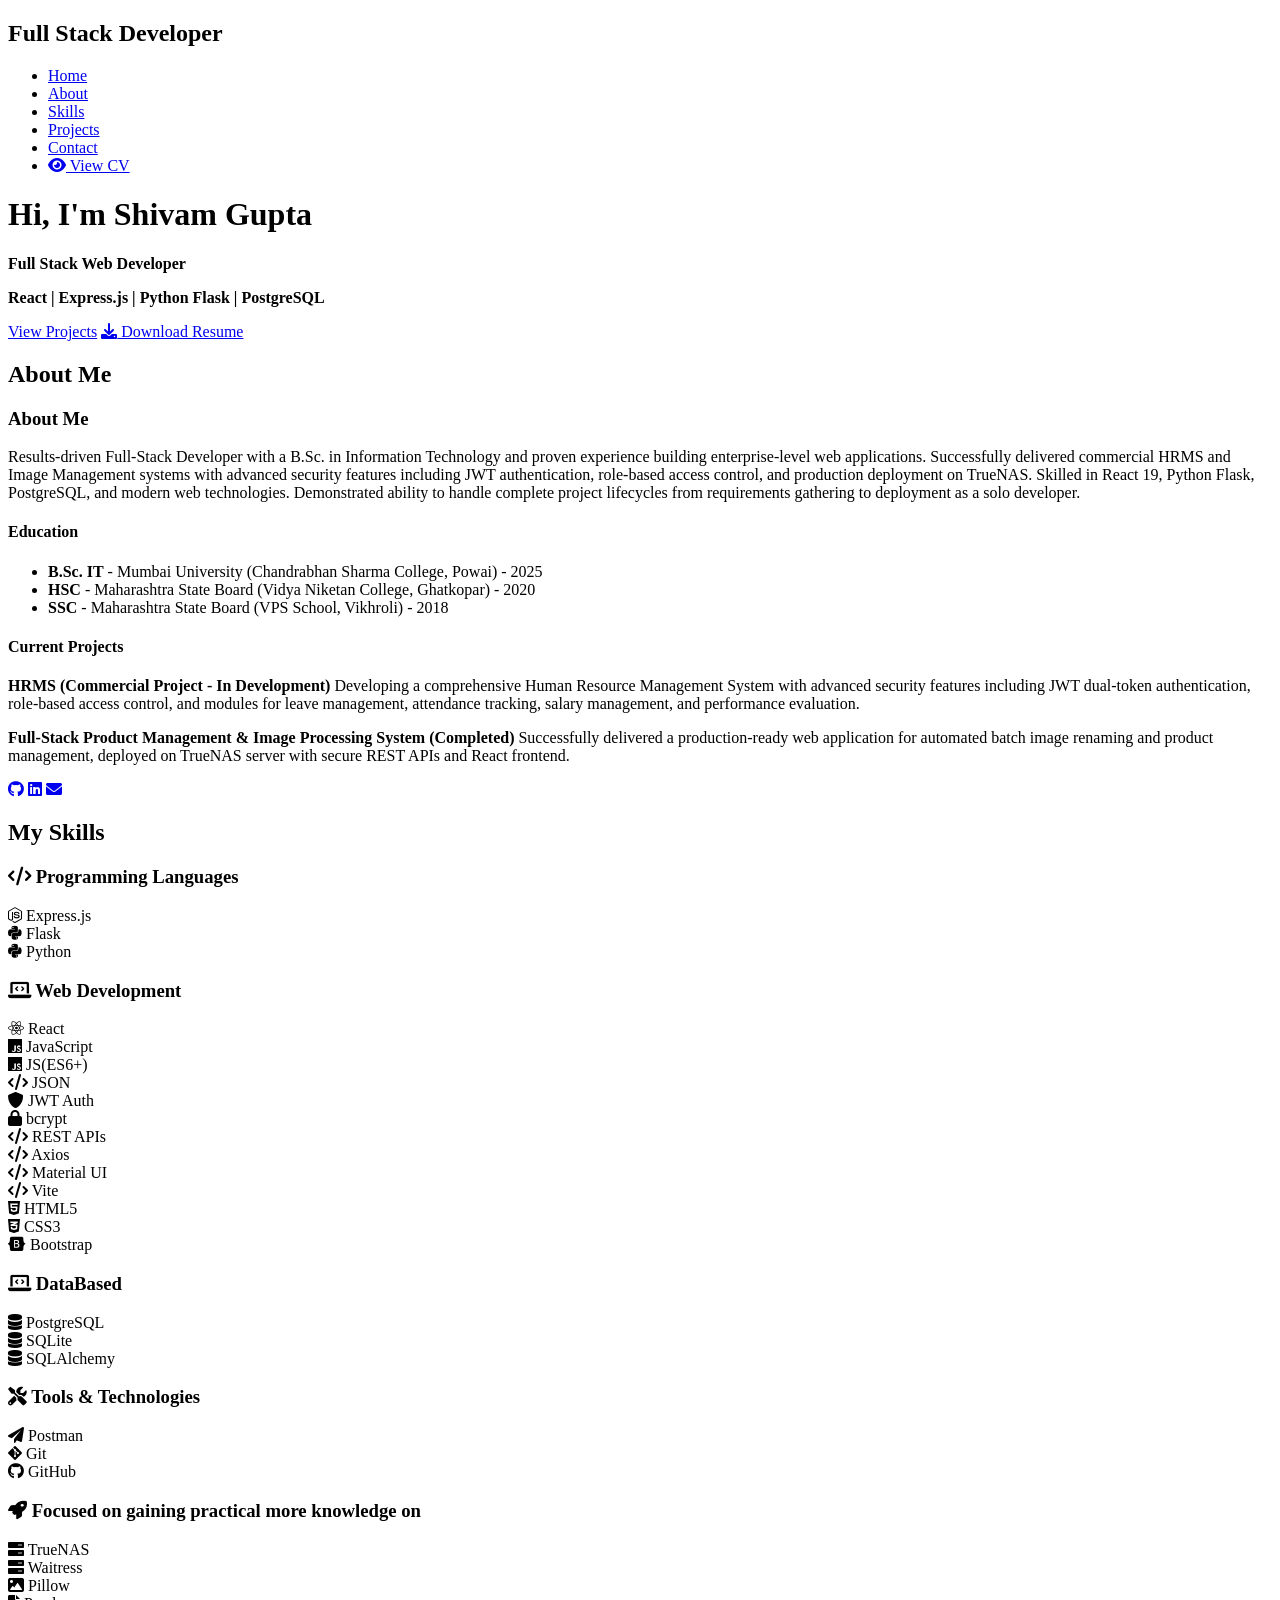
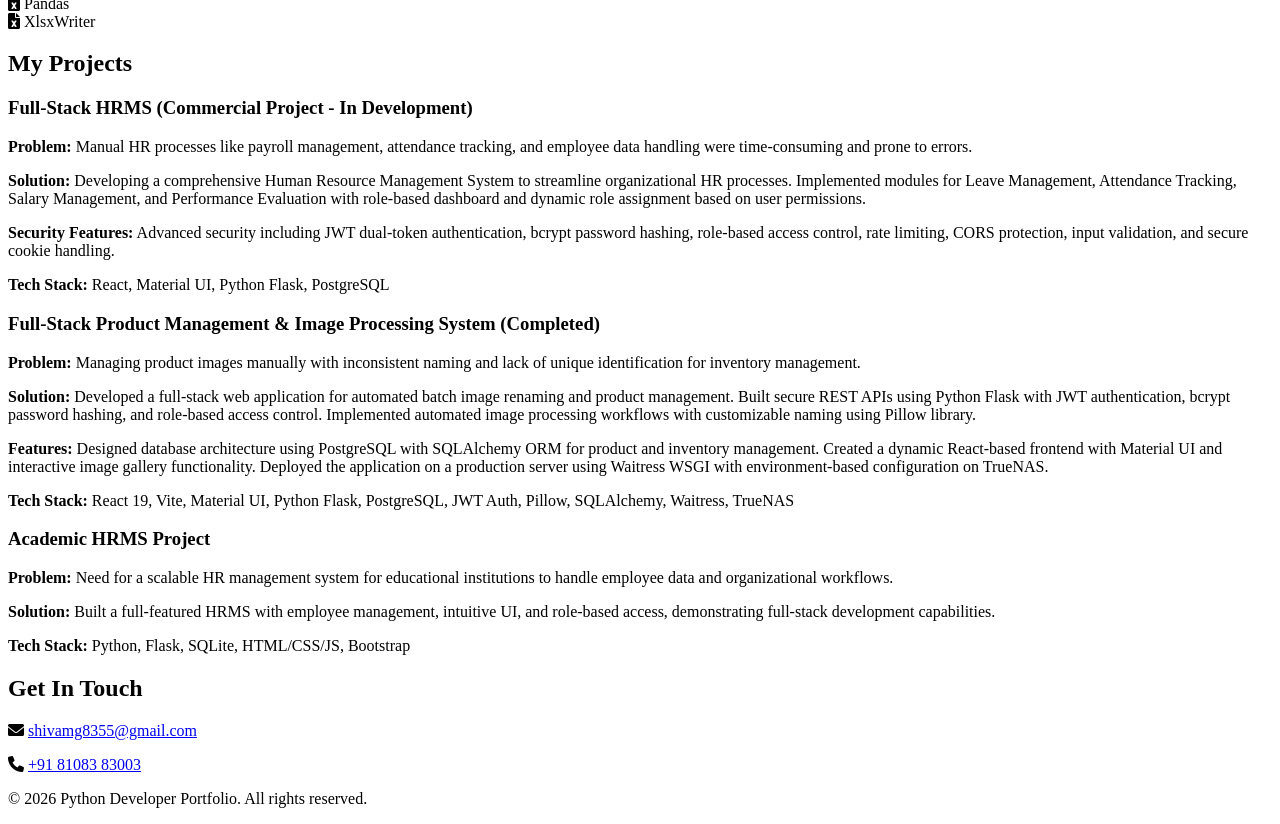
==== index.html @ 0b5b868c "Add files via upload" ====
<!DOCTYPE html>
<html lang="en">
<head>
    <meta charset="UTF-8">
    <meta name="viewport" content="width=device-width, initial-scale=1.0">
    <title>Python Developer Portfolio</title>
    <link rel="stylesheet" href="style.css">
    <link rel="icon" type="image/png" href="favicon.png">
    <link rel="stylesheet" href="https://cdnjs.cloudflare.com/ajax/libs/font-awesome/6.0.0-beta3/css/all.min.css">
</head>
<body>
    <nav id="navbar">
        <div class="container">
            <h1 class="logo">Full Stack Developer</h1>
            <div class="menu-btn">
                <div class="menu-btn__lines"></div>
            </div>
            <ul class="nav-links">
                <li class="nav-item"><a href="#home" class="nav-link">Home</a></li>
                <li class="nav-item"><a href="#about" class="nav-link">About</a></li>
                <li class="nav-item"><a href="#skills" class="nav-link">Skills</a></li>
                <li class="nav-item"><a href="#projects" class="nav-link">Projects</a></li>
                <li class="nav-item"><a href="#contact" class="nav-link">Contact</a></li>
                <li class="nav-item"><a href="resume.html" class="nav-link btn-download"><i class="fas fa-eye"></i> View CV</a></li>
            </ul>
        </div>
    </nav>

    <header id="home" class="hero">
        <div class="container">
            <div class="hero-content">
                <h1><strong>Hi, I'm Shivam Gupta</strong></h1>
                <p><strong>Full Stack Web Developer</strong></p>
                <p><strong>React | Express.js | Python Flask | PostgreSQL</strong></p>
                <div class="hero-buttons">
                    <a href="#projects" class="btn">View Projects</a>
                    <a href="resume.pdf" class="btn btn-outline" download="Shivam_Resume">
                        <i class="fas fa-download"></i> Download Resume
                    </a>
                </div>
            </div>
        </div>
    </header>

    <section id="about" class="section">
        <div class="container">
            <h2>About Me</h2>
            <div class="about-content">
                <div class="about-text">
                    <h3>About Me</h3>
                    <p>Results-driven Full-Stack Developer with a B.Sc. in Information Technology and proven experience building enterprise-level web applications. Successfully delivered commercial HRMS and Image Management systems with advanced security features including JWT authentication, role-based access control, and production deployment on TrueNAS. Skilled in React 19, Python Flask, PostgreSQL, and modern web technologies. Demonstrated ability to handle complete project lifecycles from requirements gathering to deployment as a solo developer.</p>
                    
                    <h4>Education</h4>
                    <ul class="education-list">
                        <li><strong>B.Sc. IT</strong> - Mumbai University (Chandrabhan Sharma College, Powai) - 2025</li>
                        <li><strong>HSC</strong> - Maharashtra State Board (Vidya Niketan College, Ghatkopar) - 2020</li>
                        <li><strong>SSC</strong> - Maharashtra State Board (VPS School, Vikhroli) - 2018</li>
                    </ul>
                    
                    <h4>Current Projects</h4>
                    <p><strong>HRMS (Commercial Project - In Development)</strong> Developing a comprehensive Human Resource Management System with advanced security features including JWT dual-token authentication, role-based access control, and modules for leave management, attendance tracking, salary management, and performance evaluation.</p>
                    <p><strong>Full-Stack Product Management & Image Processing System (Completed)</strong> Successfully delivered a production-ready web application for automated batch image renaming and product management, deployed on TrueNAS server with secure REST APIs and React frontend.</p>

                    
                    <div class="social-links">
                        <a href="https://github.com/shivamg108" title="GitHub"><i class="fab fa-github"></i></a>
                        <a href="https://www.linkedin.com/in/shivam-gupta-35264a30b" title="LinkedIn"><i class="fab fa-linkedin"></i></a>
                        <a class="email-link" href="mailto:shivamg8355@gmail.com" title="Email me">
                            <i class="fas fa-envelope"></i>
                        </a>
                    </div>
                </div>
            </div>
        </div>
    </section>

    <section id="skills" class="section bg-light">
        <div class="container">
            <h2>My Skills</h2>
            <div class="skills-container">
                <div class="skill-category">
                    <h3><i class="fas fa-code"></i> Programming Languages</h3>
                    <div class="skills-grid">
                        <div class="skill-item">
                            <i class="fab fa-node-js"></i>
                            <span>Express.js</span>
                        </div>
                        <div class="skill-item">
                            <i class="fab fa-python"></i>
                            <span>Flask</span>
                        </div>
                        <div class="skill-item">
                            <i class="fab fa-python"></i>
                            <span>Python</span>
                        </div>
                    </div>
                </div>

                <div class="skill-category">
                    <h3><i class="fas fa-laptop-code"></i> Web Development</h3>
                    <div class="skills-grid">
                        <div class="skill-item">
                            <i class="fab fa-react"></i>
                            <span>React</span>
                        </div>
                        <div class="skill-item">
                            <i class="fab fa-js"></i>
                            <span>JavaScript</span>
                        </div>
                        <div class="skill-item">
                            <i class="fab fa-js"></i>
                            <span>JS(ES6+)</span>
                        </div>
                        <div class="skill-item">
                            <i class="fas fa-code"></i>
                            <span>JSON</span>
                        </div>
                        <div class="skill-item">
                            <i class="fas fa-shield-alt"></i>
                            <span>JWT Auth</span>
                        </div>
                        <div class="skill-item">
                            <i class="fas fa-lock"></i>
                            <span>bcrypt</span>
                        </div>
                        <div class="skill-item">
                            <i class="fas fa-code"></i>
                            <span>REST APIs</span>
                        </div>
                        <div class="skill-item">
                            <i class="fas fa-code"></i>
                            <span>Axios</span>
                        </div>
                        <div class="skill-item">
                            <i class="fas fa-code"></i>
                            <span>Material UI</span>
                        </div>
                        <div class="skill-item">
                            <i class="fas fa-code"></i>
                            <span>Vite</span>
                        </div>
                        <div class="skill-item">
                            <i class="fab fa-html5"></i>
                            <span>HTML5</span>
                        </div>
                        <div class="skill-item">
                            <i class="fab fa-css3-alt"></i>
                            <span>CSS3</span>
                        </div>
                        <div class="skill-item">
                            <i class="fab fa-bootstrap"></i>
                            <span>Bootstrap</span>
                        </div>
                    </div>
                </div>


                <div class="skill-category">
                    <h3><i class="fas fa-laptop-code"></i> DataBased</h3>
                    <div class="skills-grid">
                        <div class="skill-item">
                            <i class="fas fa-database"></i>
                            <span>PostgreSQL</span>
                        </div>
                        <div class="skill-item">
                            <i class="fas fa-database"></i>
                            <span>SQLite</span>
                        </div>
                        <div class="skill-item">
                            <i class="fas fa-database"></i>
                            <span>SQLAlchemy</span>
                        </div>
                    </div>
                </div>

                <div class="skill-category">
                    <h3><i class="fas fa-tools"></i> Tools & Technologies</h3>
                    <div class="skills-grid">
                        <div class="skill-item">
                            <i class="fas fa-paper-plane"></i>
                            <span>Postman</span>
                        </div>
                        <div class="skill-item">
                            <i class="fab fa-git-alt"></i>
                            <span>Git</span>
                        </div>
                        <div class="skill-item">
                            <i class="fab fa-github"></i>
                            <span>GitHub</span>
                        </div>
                    </div>
                </div>

                <div class="skill-category">
                    <h3><i class="fas fa-rocket"></i> Focused on gaining practical more knowledge on</h3>
                    <div class="skills-grid">
                        <div class="skill-item">
                            <i class="fas fa-server"></i>
                            <span>TrueNAS</span>
                        </div>
                        <div class="skill-item">
                            <i class="fas fa-server"></i>
                            <span>Waitress</span>
                        </div>
                        <div class="skill-item">
                            <i class="fas fa-image"></i>
                            <span>Pillow</span>
                        </div>
                        <div class="skill-item">
                            <i class="fas fa-file-excel"></i>
                            <span>Pandas</span>
                        </div>
                        <div class="skill-item">
                            <i class="fas fa-file-excel"></i>
                            <span>XlsxWriter</span>
                        </div>
                    </div>
                </div>
            </div>
        </div>
    </section>
    <section id="projects" class="section">
        <div class="container">
            <h2>My Projects</h2>
            <div class="projects-grid">
                <div class="project-card">
                    <h3>Full-Stack HRMS (Commercial Project - In Development)</h3>
                    <p><strong>Problem:</strong> Manual HR processes like payroll management, attendance tracking, and employee data handling were time-consuming and prone to errors.</p>
                    <p><strong>Solution:</strong> Developing a comprehensive Human Resource Management System to streamline organizational HR processes. Implemented modules for Leave Management, Attendance Tracking, Salary Management, and Performance Evaluation with role-based dashboard and dynamic role assignment based on user permissions.</p>
                    <p><strong>Security Features:</strong> Advanced security including JWT dual-token authentication, bcrypt password hashing, role-based access control, rate limiting, CORS protection, input validation, and secure cookie handling.</p>
                    <p><strong>Tech Stack:</strong> React, Material UI, Python Flask, PostgreSQL</p>
                </div>
                <div class="project-card">
                    <h3>Full-Stack Product Management & Image Processing System (Completed)</h3>
                    <p><strong>Problem:</strong> Managing product images manually with inconsistent naming and lack of unique identification for inventory management.</p>
                    <p><strong>Solution:</strong> Developed a full-stack web application for automated batch image renaming and product management. Built secure REST APIs using Python Flask with JWT authentication, bcrypt password hashing, and role-based access control. Implemented automated image processing workflows with customizable naming using Pillow library.</p>
                    <p><strong>Features:</strong> Designed database architecture using PostgreSQL with SQLAlchemy ORM for product and inventory management. Created a dynamic React-based frontend with Material UI and interactive image gallery functionality. Deployed the application on a production server using Waitress WSGI with environment-based configuration on TrueNAS.</p>
                    <p><strong>Tech Stack:</strong> React 19, Vite, Material UI, Python Flask, PostgreSQL, JWT Auth, Pillow, SQLAlchemy, Waitress, TrueNAS</p>
                </div>
                <div class="project-card">
                    <h3>Academic HRMS Project</h3>
                    <p><strong>Problem:</strong> Need for a scalable HR management system for educational institutions to handle employee data and organizational workflows.</p>
                    <p><strong>Solution:</strong> Built a full-featured HRMS with employee management, intuitive UI, and role-based access, demonstrating full-stack development capabilities.</p>
                    <p><strong>Tech Stack:</strong> Python, Flask, SQLite, HTML/CSS/JS, Bootstrap</p>
                </div>
            </div>
        </div>
    </section>
    <section id="contact" class="section bg-light">
        <div class="container">
            <h2>Get In Touch</h2>
            <div class="contact-content">
                <div class="contact-info">
                    <p><i class="fas fa-envelope"></i> <a href="mailto:shivamg8355@gmail.com">shivamg8355@gmail.com</a></p>
                    <p><i class="fas fa-phone"></i> <a href="tel:+918108383003">+91 81083 83003</a></p>
                </div>
                <!-- <form id="contact-form" action="mailto:shivamg8355@gmail.com" method="post" enctype="text/plain">
                    <input type="text" name="name" placeholder="Your Name" required>
                    <input type="email" name="email" placeholder="Your Email" required>
                    <textarea name="message" placeholder="Your Message" required></textarea>
                    <button type="submit" class="btn">Send Message</button>
                </form> -->
            </div>
        </div>
    </section>
    <footer>
        <div class="container">
            <p>&copy; <span id="year"></span> Python Developer Portfolio. All rights reserved.</p>
        </div>
    </footer>

    <script src="main.js"></script>
</body>
</html>
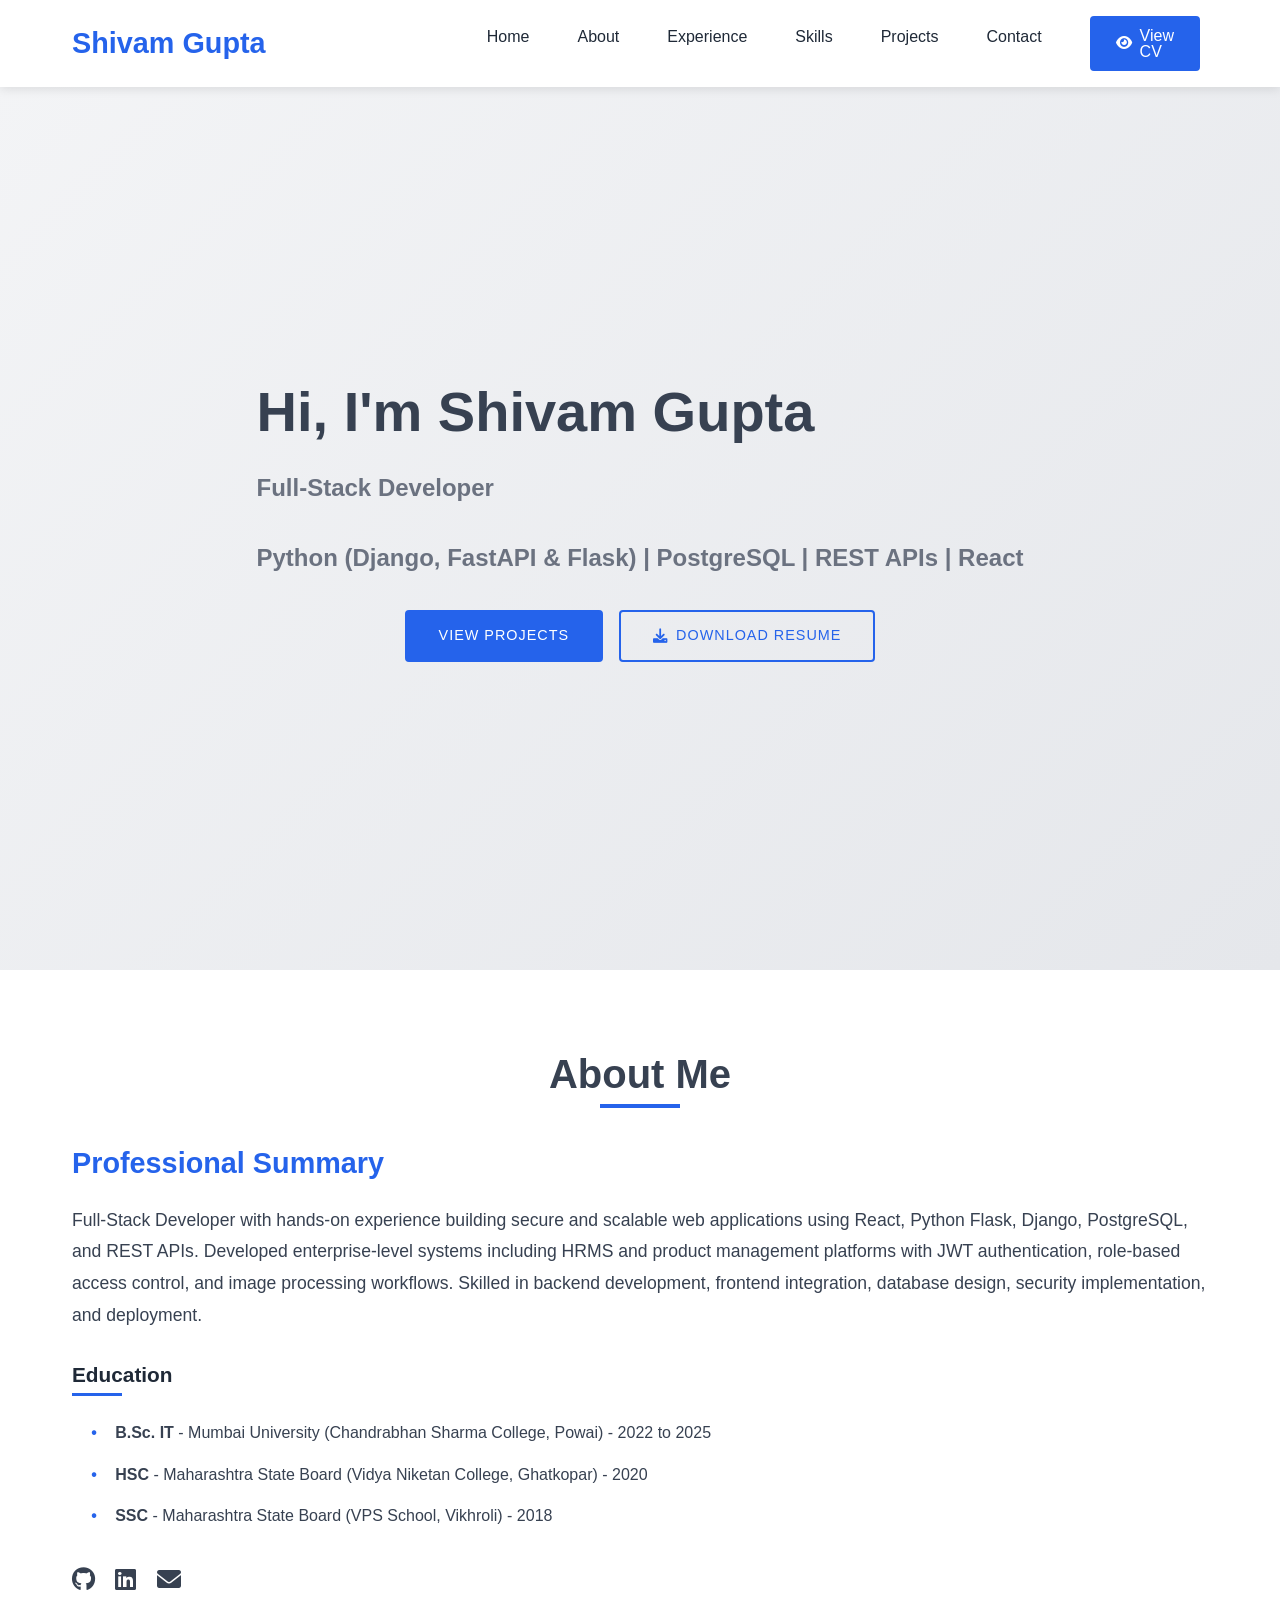
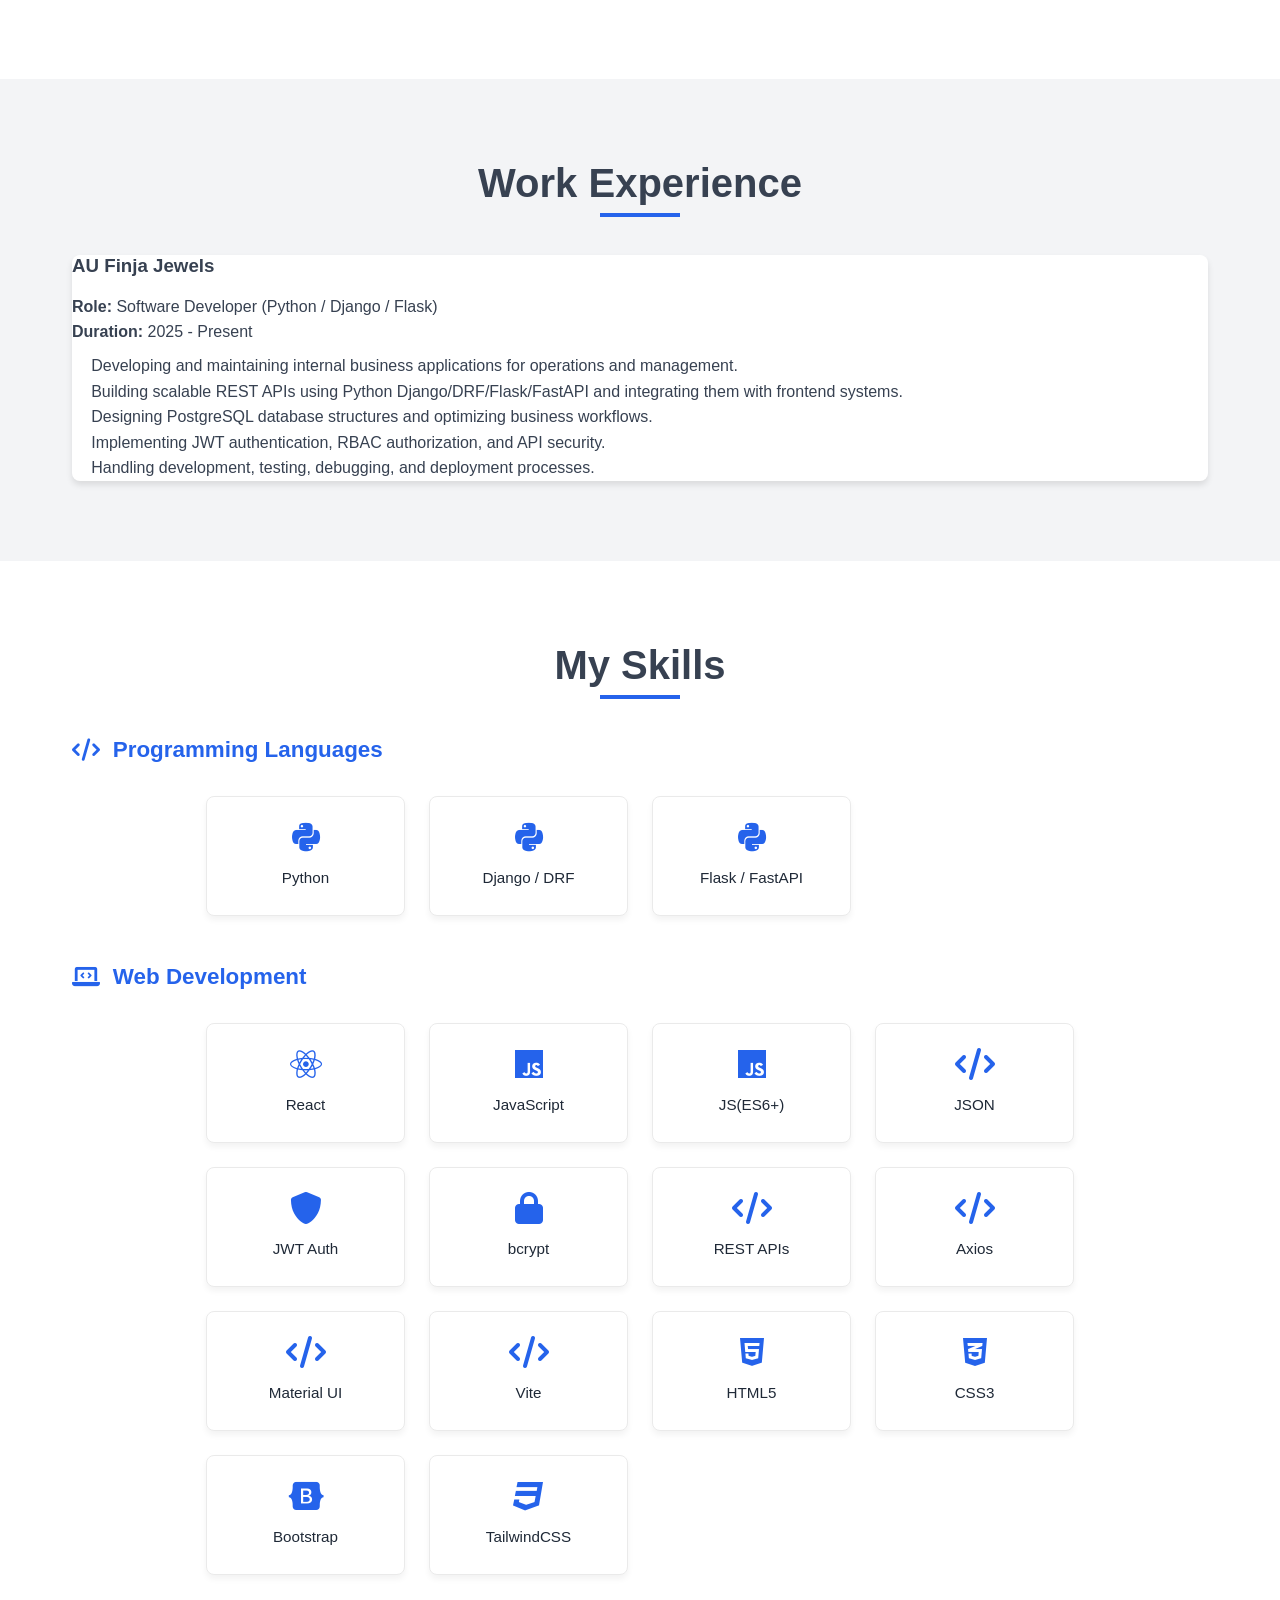
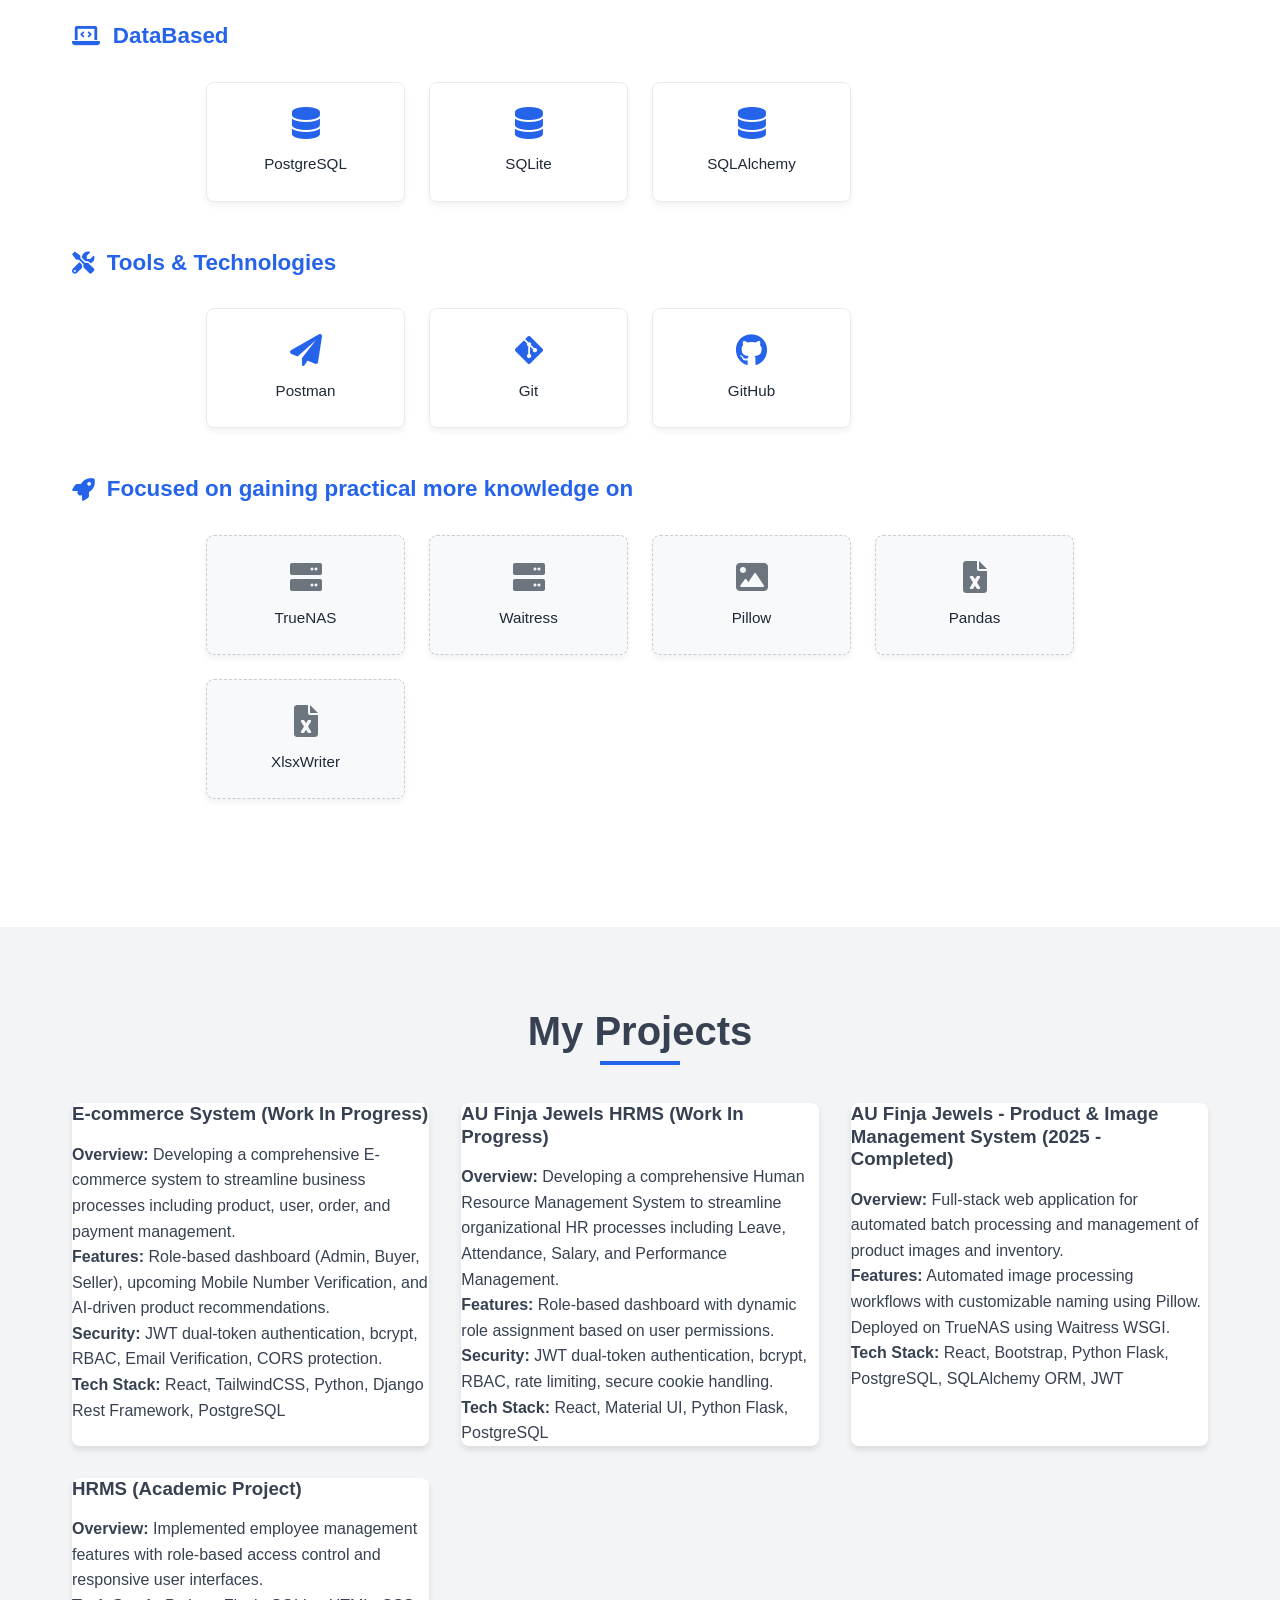
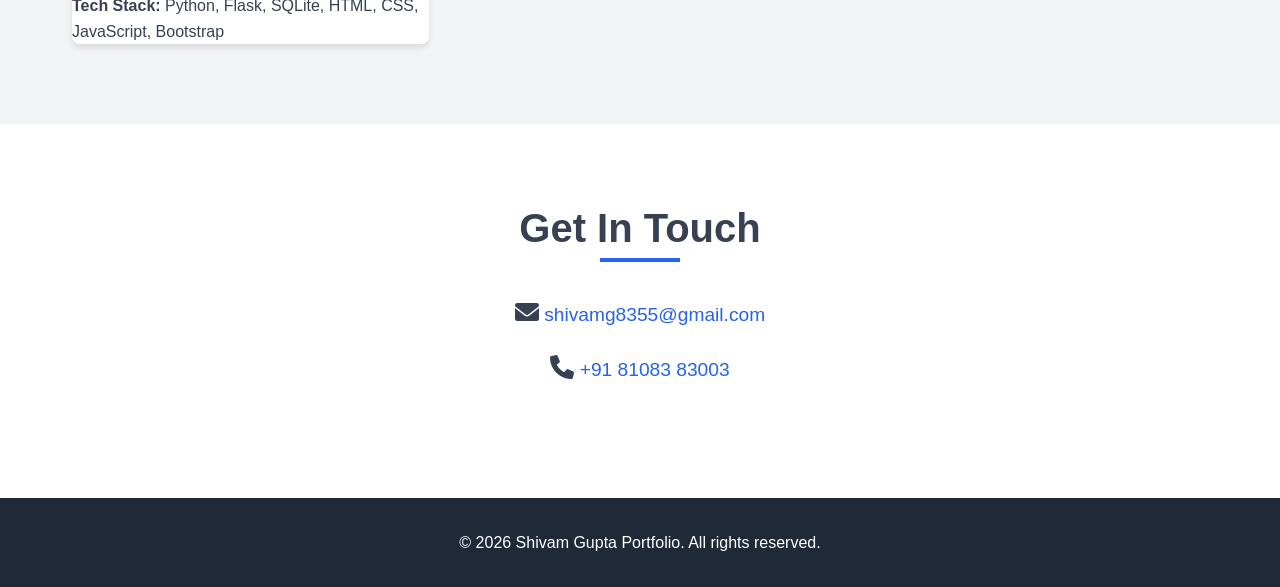
==== commit 355deb05: "Update portfolio details and improve content" ====
--- a/index.html
+++ b/index.html
@@ -1,27 +1,31 @@
 <!DOCTYPE html>
 <html lang="en">
+
 <head>
     <meta charset="UTF-8">
     <meta name="viewport" content="width=device-width, initial-scale=1.0">
-    <title>Python Developer Portfolio</title>
+    <title>Shivam Gupta - Full-Stack Developer</title>
     <link rel="stylesheet" href="style.css">
     <link rel="icon" type="image/png" href="favicon.png">
     <link rel="stylesheet" href="https://cdnjs.cloudflare.com/ajax/libs/font-awesome/6.0.0-beta3/css/all.min.css">
 </head>
+
 <body>
     <nav id="navbar">
         <div class="container">
-            <h1 class="logo">Full Stack Developer</h1>
+            <h1 class="logo">Shivam Gupta</h1>
             <div class="menu-btn">
                 <div class="menu-btn__lines"></div>
             </div>
             <ul class="nav-links">
                 <li class="nav-item"><a href="#home" class="nav-link">Home</a></li>
                 <li class="nav-item"><a href="#about" class="nav-link">About</a></li>
+                <li class="nav-item"><a href="#experience" class="nav-link">Experience</a></li>
                 <li class="nav-item"><a href="#skills" class="nav-link">Skills</a></li>
                 <li class="nav-item"><a href="#projects" class="nav-link">Projects</a></li>
                 <li class="nav-item"><a href="#contact" class="nav-link">Contact</a></li>
-                <li class="nav-item"><a href="resume.html" class="nav-link btn-download"><i class="fas fa-eye"></i> View CV</a></li>
+                <li class="nav-item"><a href="resume.html" class="nav-link btn-download"><i class="fas fa-eye"></i> View
+                        CV</a></li>
             </ul>
         </div>
     </nav>
@@ -30,8 +34,8 @@
         <div class="container">
             <div class="hero-content">
                 <h1><strong>Hi, I'm Shivam Gupta</strong></h1>
-                <p><strong>Full Stack Web Developer</strong></p>
-                <p><strong>React | Express.js | Python Flask | PostgreSQL</strong></p>
+                <p><strong>Full-Stack Developer</strong></p>
+                <p><strong>Python (Django, FastAPI & Flask) | PostgreSQL | REST APIs | React</strong></p>
                 <div class="hero-buttons">
                     <a href="#projects" class="btn">View Projects</a>
                     <a href="resume.pdf" class="btn btn-outline" download="Shivam_Resume">
@@ -47,24 +51,27 @@
             <h2>About Me</h2>
             <div class="about-content">
                 <div class="about-text">
-                    <h3>About Me</h3>
-                    <p>Results-driven Full-Stack Developer with a B.Sc. in Information Technology and proven experience building enterprise-level web applications. Successfully delivered commercial HRMS and Image Management systems with advanced security features including JWT authentication, role-based access control, and production deployment on TrueNAS. Skilled in React 19, Python Flask, PostgreSQL, and modern web technologies. Demonstrated ability to handle complete project lifecycles from requirements gathering to deployment as a solo developer.</p>
-                    
+                    <h3>Professional Summary</h3>
+                    <p>Full-Stack Developer with hands-on experience building secure and scalable web applications using
+                        React, Python Flask, Django, PostgreSQL, and REST APIs. Developed enterprise-level systems
+                        including HRMS and product management platforms with JWT authentication, role-based access
+                        control, and image processing workflows. Skilled in backend development, frontend integration,
+                        database design, security implementation, and deployment.</p>
+
                     <h4>Education</h4>
                     <ul class="education-list">
-                        <li><strong>B.Sc. IT</strong> - Mumbai University (Chandrabhan Sharma College, Powai) - 2025</li>
-                        <li><strong>HSC</strong> - Maharashtra State Board (Vidya Niketan College, Ghatkopar) - 2020</li>
+                        <li><strong>B.Sc. IT</strong> - Mumbai University (Chandrabhan Sharma College, Powai) - 2022 to
+                            2025</li>
+                        <li><strong>HSC</strong> - Maharashtra State Board (Vidya Niketan College, Ghatkopar) - 2020
+                        </li>
                         <li><strong>SSC</strong> - Maharashtra State Board (VPS School, Vikhroli) - 2018</li>
                     </ul>
-                    
-                    <h4>Current Projects</h4>
-                    <p><strong>HRMS (Commercial Project - In Development)</strong> Developing a comprehensive Human Resource Management System with advanced security features including JWT dual-token authentication, role-based access control, and modules for leave management, attendance tracking, salary management, and performance evaluation.</p>
-                    <p><strong>Full-Stack Product Management & Image Processing System (Completed)</strong> Successfully delivered a production-ready web application for automated batch image renaming and product management, deployed on TrueNAS server with secure REST APIs and React frontend.</p>
-
-                    
+
+
                     <div class="social-links">
                         <a href="https://github.com/shivamg108" title="GitHub"><i class="fab fa-github"></i></a>
-                        <a href="https://www.linkedin.com/in/shivam-gupta-35264a30b" title="LinkedIn"><i class="fab fa-linkedin"></i></a>
+                        <a href="https://www.linkedin.com/in/shivam-gupta-35264a30b" title="LinkedIn"><i
+                                class="fab fa-linkedin"></i></a>
                         <a class="email-link" href="mailto:shivamg8355@gmail.com" title="Email me">
                             <i class="fas fa-envelope"></i>
                         </a>
@@ -74,7 +81,29 @@
         </div>
     </section>
 
-    <section id="skills" class="section bg-light">
+    <section id="experience" class="section bg-light">
+        <div class="container">
+            <h2>Work Experience</h2>
+            <div class="projects-grid">
+                <div class="project-card">
+                    <h3>AU Finja Jewels</h3>
+                    <p><strong>Role:</strong> Software Developer (Python / Django / Flask)</p>
+                    <p><strong>Duration:</strong> 2025 - Present</p>
+                    <ul style="padding-left: 1.2rem; margin-top: 0.5rem; text-align: left;">
+                        <li>Developing and maintaining internal business applications for operations and management.
+                        </li>
+                        <li>Building scalable REST APIs using Python Django/DRF/Flask/FastAPI and integrating them with
+                            frontend systems.</li>
+                        <li>Designing PostgreSQL database structures and optimizing business workflows.</li>
+                        <li>Implementing JWT authentication, RBAC authorization, and API security.</li>
+                        <li>Handling development, testing, debugging, and deployment processes.</li>
+                    </ul>
+                </div>
+            </div>
+        </div>
+    </section>
+
+    <section id="skills" class="section">
         <div class="container">
             <h2>My Skills</h2>
             <div class="skills-container">
@@ -82,17 +111,17 @@
                     <h3><i class="fas fa-code"></i> Programming Languages</h3>
                     <div class="skills-grid">
                         <div class="skill-item">
-                            <i class="fab fa-node-js"></i>
-                            <span>Express.js</span>
-                        </div>
-                        <div class="skill-item">
-                            <i class="fab fa-python"></i>
-                            <span>Flask</span>
-                        </div>
-                        <div class="skill-item">
                             <i class="fab fa-python"></i>
                             <span>Python</span>
                         </div>
+                        <div class="skill-item">
+                            <i class="fab fa-python"></i>
+                            <span>Django / DRF</span>
+                        </div>
+                        <div class="skill-item">
+                            <i class="fab fa-python"></i>
+                            <span>Flask / FastAPI</span>
+                        </div>
                     </div>
                 </div>
 
@@ -151,6 +180,10 @@
                             <i class="fab fa-bootstrap"></i>
                             <span>Bootstrap</span>
                         </div>
+                        <div class="skill-item">
+                            <i class="fab fa-css3"></i>
+                            <span>TailwindCSS</span>
+                        </div>
                     </div>
                 </div>
 
@@ -219,39 +252,55 @@
             </div>
         </div>
     </section>
-    <section id="projects" class="section">
+    <section id="projects" class="section bg-light">
         <div class="container">
             <h2>My Projects</h2>
             <div class="projects-grid">
                 <div class="project-card">
-                    <h3>Full-Stack HRMS (Commercial Project - In Development)</h3>
-                    <p><strong>Problem:</strong> Manual HR processes like payroll management, attendance tracking, and employee data handling were time-consuming and prone to errors.</p>
-                    <p><strong>Solution:</strong> Developing a comprehensive Human Resource Management System to streamline organizational HR processes. Implemented modules for Leave Management, Attendance Tracking, Salary Management, and Performance Evaluation with role-based dashboard and dynamic role assignment based on user permissions.</p>
-                    <p><strong>Security Features:</strong> Advanced security including JWT dual-token authentication, bcrypt password hashing, role-based access control, rate limiting, CORS protection, input validation, and secure cookie handling.</p>
+                    <h3>E-commerce System (Work In Progress)</h3>
+                    <p><strong>Overview:</strong> Developing a comprehensive E-commerce system to streamline business
+                        processes including product, user, order, and payment management.</p>
+                    <p><strong>Features:</strong> Role-based dashboard (Admin, Buyer, Seller), upcoming Mobile Number
+                        Verification, and AI-driven product recommendations.</p>
+                    <p><strong>Security:</strong> JWT dual-token authentication, bcrypt, RBAC, Email Verification, CORS
+                        protection.</p>
+                    <p><strong>Tech Stack:</strong> React, TailwindCSS, Python, Django Rest Framework, PostgreSQL</p>
+                </div>
+                <div class="project-card">
+                    <h3>AU Finja Jewels HRMS (Work In Progress)</h3>
+                    <p><strong>Overview:</strong> Developing a comprehensive Human Resource Management System to
+                        streamline organizational HR processes including Leave, Attendance, Salary, and Performance
+                        Management.</p>
+                    <p><strong>Features:</strong> Role-based dashboard with dynamic role assignment based on user
+                        permissions.</p>
+                    <p><strong>Security:</strong> JWT dual-token authentication, bcrypt, RBAC, rate limiting, secure
+                        cookie handling.</p>
                     <p><strong>Tech Stack:</strong> React, Material UI, Python Flask, PostgreSQL</p>
                 </div>
                 <div class="project-card">
-                    <h3>Full-Stack Product Management & Image Processing System (Completed)</h3>
-                    <p><strong>Problem:</strong> Managing product images manually with inconsistent naming and lack of unique identification for inventory management.</p>
-                    <p><strong>Solution:</strong> Developed a full-stack web application for automated batch image renaming and product management. Built secure REST APIs using Python Flask with JWT authentication, bcrypt password hashing, and role-based access control. Implemented automated image processing workflows with customizable naming using Pillow library.</p>
-                    <p><strong>Features:</strong> Designed database architecture using PostgreSQL with SQLAlchemy ORM for product and inventory management. Created a dynamic React-based frontend with Material UI and interactive image gallery functionality. Deployed the application on a production server using Waitress WSGI with environment-based configuration on TrueNAS.</p>
-                    <p><strong>Tech Stack:</strong> React 19, Vite, Material UI, Python Flask, PostgreSQL, JWT Auth, Pillow, SQLAlchemy, Waitress, TrueNAS</p>
-                </div>
-                <div class="project-card">
-                    <h3>Academic HRMS Project</h3>
-                    <p><strong>Problem:</strong> Need for a scalable HR management system for educational institutions to handle employee data and organizational workflows.</p>
-                    <p><strong>Solution:</strong> Built a full-featured HRMS with employee management, intuitive UI, and role-based access, demonstrating full-stack development capabilities.</p>
-                    <p><strong>Tech Stack:</strong> Python, Flask, SQLite, HTML/CSS/JS, Bootstrap</p>
-                </div>
-            </div>
-        </div>
-    </section>
-    <section id="contact" class="section bg-light">
+                    <h3>AU Finja Jewels - Product & Image Management System (2025 - Completed)</h3>
+                    <p><strong>Overview:</strong> Full-stack web application for automated batch processing and
+                        management of product images and inventory.</p>
+                    <p><strong>Features:</strong> Automated image processing workflows with customizable naming using
+                        Pillow. Deployed on TrueNAS using Waitress WSGI.</p>
+                    <p><strong>Tech Stack:</strong> React, Bootstrap, Python Flask, PostgreSQL, SQLAlchemy ORM, JWT</p>
+                </div>
+                <div class="project-card">
+                    <h3>HRMS (Academic Project)</h3>
+                    <p><strong>Overview:</strong> Implemented employee management features with role-based access
+                        control and responsive user interfaces.</p>
+                    <p><strong>Tech Stack:</strong> Python, Flask, SQLite, HTML, CSS, JavaScript, Bootstrap</p>
+                </div>
+            </div>
+        </div>
+    </section>
+    <section id="contact" class="section">
         <div class="container">
             <h2>Get In Touch</h2>
             <div class="contact-content">
                 <div class="contact-info">
-                    <p><i class="fas fa-envelope"></i> <a href="mailto:shivamg8355@gmail.com">shivamg8355@gmail.com</a></p>
+                    <p><i class="fas fa-envelope"></i> <a href="mailto:shivamg8355@gmail.com">shivamg8355@gmail.com</a>
+                    </p>
                     <p><i class="fas fa-phone"></i> <a href="tel:+918108383003">+91 81083 83003</a></p>
                 </div>
                 <!-- <form id="contact-form" action="mailto:shivamg8355@gmail.com" method="post" enctype="text/plain">
@@ -265,10 +314,11 @@
     </section>
     <footer>
         <div class="container">
-            <p>&copy; <span id="year"></span> Python Developer Portfolio. All rights reserved.</p>
+            <p>&copy; <span id="year"></span> Shivam Gupta Portfolio. All rights reserved.</p>
         </div>
     </footer>
 
     <script src="main.js"></script>
 </body>
+
 </html>
--- a/style.css
+++ b/style.css
@@ -0,0 +1,920 @@
+:root {
+    --primary-color: #2563eb;
+    --secondary-color: #1e40af;
+    --dark-color: #1f2937;
+    --light-color: #f3f4f6;
+    --text-color: #374151;
+    --text-light: #6b7280;
+}
+
+* {
+    margin: 0;
+    padding: 0;
+    box-sizing: border-box;
+}
+
+html {
+    scroll-behavior: smooth;
+}
+
+body {
+    font-family: 'Segoe UI', Tahoma, Geneva, Verdana, sans-serif;
+    line-height: 1.6;
+    color: var(--text-color);
+}
+
+.container {
+    max-width: 1200px;
+    margin: 0 auto;
+    padding: 0 2rem;
+}
+
+h1,
+h2,
+h3,
+h4 {
+    margin-bottom: 1rem;
+    line-height: 1.2;
+}
+
+a {
+    text-decoration: none;
+    color: var(--primary-color);
+}
+
+ul {
+    list-style: none;
+}
+
+.btn {
+    display: inline-block;
+    background: var(--primary-color);
+    color: white;
+    padding: 0.8rem 1.8rem;
+    border: none;
+    border-radius: 5px;
+    cursor: pointer;
+    transition: all 0.3s ease;
+    text-transform: uppercase;
+    font-weight: 600;
+    letter-spacing: 1px;
+    font-size: 0.9rem;
+}
+
+.btn:hover {
+    background: var(--secondary-color);
+    transform: translateY(-2px);
+}
+
+.section {
+    padding: 5rem 0;
+}
+
+.section h2 {
+    text-align: center;
+    font-size: 2.5rem;
+    margin-bottom: 3rem;
+    position: relative;
+}
+
+.section h2::after {
+    content: '';
+    position: absolute;
+    bottom: -10px;
+    left: 50%;
+    transform: translateX(-50%);
+    width: 80px;
+    height: 4px;
+    background: var(--primary-color);
+}
+
+.bg-light {
+    background-color: var(--light-color);
+}
+
+.highlight {
+    color: var(--primary-color);
+}
+
+#navbar {
+    background: white;
+    box-shadow: 0 2px 10px rgba(0, 0, 0, 0.1);
+    position: fixed;
+    width: 100%;
+    top: 0;
+    z-index: 1000;
+}
+
+#navbar .container {
+    display: grid;
+    grid-template-columns: 1fr auto 1fr;
+    align-items: center;
+    padding: 1rem 2rem;
+    position: relative;
+    max-width: 1200px;
+    margin: 0 auto;
+    width: 100%;
+    box-sizing: border-box;
+}
+
+.logo {
+    font-size: 1.8rem;
+    font-weight: 700;
+    color: var(--primary-color);
+    z-index: 1001;
+    justify-self: start;
+    grid-column: 1;
+    margin: 0;
+}
+
+.menu-btn {
+    display: none;
+    width: 30px;
+    height: 30px;
+    position: relative;
+    z-index: 1001;
+    cursor: pointer;
+    justify-self: end;
+    grid-column: 3;
+}
+
+.menu-btn__lines,
+.menu-btn__lines::before,
+.menu-btn__lines::after {
+    width: 30px;
+    height: 3px;
+    background-color: var(--primary-color);
+    position: absolute;
+    transition: all 0.3s ease;
+}
+
+.menu-btn__lines::before,
+.menu-btn__lines::after {
+    content: '';
+    left: 0;
+}
+
+.menu-btn__lines::before {
+    transform: translateY(-8px);
+}
+
+.menu-btn__lines::after {
+    transform: translateY(8px);
+}
+
+.menu-btn.open .menu-btn__lines {
+    background-color: transparent;
+}
+
+.menu-btn.open .menu-btn__lines::before {
+    transform: rotate(45deg);
+}
+
+.menu-btn.open .menu-btn__lines::after {
+    transform: rotate(-45deg);
+}
+
+.nav-links {
+    display: flex;
+    list-style: none;
+    margin: 0;
+    padding: 0;
+    justify-self: end;
+    grid-column: 3;
+}
+
+.nav-item {
+    margin: 0 0.5rem;
+}
+
+.nav-link {
+    color: var(--dark-color);
+    text-decoration: none;
+    font-weight: 500;
+    transition: all 0.3s ease;
+    padding: 0.5rem 1rem;
+    border-radius: 4px;
+    display: inline-block;
+}
+
+.nav-link:hover {
+    color: var(--primary-color);
+}
+
+.btn-download {
+    background-color: var(--primary-color);
+    color: white !important;
+    padding: 0.6rem 1.5rem !important;
+    border-radius: 4px;
+    margin-left: 1rem;
+    transition: all 0.3s ease;
+    border: 2px solid var(--primary-color);
+    display: inline-flex;
+    align-items: center;
+    justify-content: center;
+    gap: 8px;
+    line-height: 1;
+}
+
+.btn-download:hover {
+    background-color: transparent;
+    color: var(--primary-color) !important;
+    transform: translateY(-2px);
+    box-shadow: 0 4px 8px rgba(0, 0, 0, 0.1);
+}
+
+.btn-download i {
+    margin: 0;
+    font-size: 0.9em;
+    display: inline-flex;
+    align-items: center;
+}
+
+@media (max-width: 992px) {
+
+    #navbar .container{
+        display:flex;
+        justify-content:space-between;
+        align-items:center;
+    }
+
+    .menu-btn{
+        display:block;
+    }
+
+    .nav-links{
+        position:fixed;
+        top:0;
+        right:-100%;
+        width:75%;
+        height:100vh;
+        background:white;
+        flex-direction:column;
+        justify-content:flex-start;
+        align-items:center;
+        transition:0.3s;
+        padding-top:80px;
+    }
+
+    .nav-links.active{
+        right:0;
+    }
+
+    .nav-item{
+        margin:20px 0;
+    }
+
+    .nav-link{
+        font-size:20px;
+    }
+}
+
+@media (max-width: 992px) {
+    #navbar .container {
+        display: flex;
+        justify-content: space-between;
+        align-items: center;
+        position: relative;
+    }
+
+    .logo {
+        margin: 0;
+        position: static;
+        transform: none;
+        text-align: left;
+        display: flex;
+    }
+
+    .menu-btn {
+        display: flex;
+        align-items: center;
+        justify-content: center;
+        margin-left: auto;
+        z-index: 1002;
+    }
+
+    .nav-links {
+        position: fixed;
+        top: 0;
+        right: -100%;
+        width: 70%;
+        height: 100vh;
+        background: white;
+        flex-direction: column;
+        align-items: center;
+        justify-content: flex-start;
+        padding-top: 80px;
+        box-shadow: -5px 0 10px rgba(0, 0, 0, 0.1);
+        transition: right 0.3s ease;
+        z-index: 1000;
+        margin: 0;
+    }
+
+    .download-cv {
+        margin-top: 2rem;
+        width: 80%;
+        max-width: 200px;
+        text-align: center;
+    }
+
+    .btn-download {
+        margin: 0 auto;
+        padding: 0.8rem 1.5rem !important;
+        font-size: 1rem;
+        width: 100%;
+        text-align: center;
+        display: block;
+        box-sizing: border-box;
+    }
+
+    .nav-item {
+        margin: 1rem 0;
+    }
+
+    .nav-link {
+        font-size: 1.2rem;
+        padding: 1rem 2rem;
+    }
+
+    .nav-links {
+        position: fixed;
+        top: 0;
+        right: -100%;
+        width: 70%;
+        height: 100vh;
+        background: white;
+        flex-direction: column;
+        align-items: center;
+        justify-content: flex-start;
+        padding-top: 80px;
+        box-shadow: -5px 0 10px rgba(0, 0, 0, 0.1);
+        transition: right 0.3s ease;
+        z-index: 1000;
+    }
+
+    .nav-links.active {
+        right: 0;
+    }
+
+    .nav-item {
+        margin: 1rem 0;
+    }
+
+    .nav-link {
+        font-size: 1.2rem;
+        padding: 1rem 2rem;
+    }
+
+    .menu-btn.open+.nav-links {
+        right: 0;
+    }
+}
+
+.hero {
+    height: 100vh;
+    display: flex;
+    align-items: center;
+    background: linear-gradient(135deg, #f3f4f6 0%, #e5e7eb 100%);
+    margin-top: 70px;
+}
+
+.hero-content {
+    max-width: 800px;
+}
+
+.hero h1 {
+    font-size: 3.5rem;
+    margin-bottom: 1.5rem;
+    line-height: 1.2;
+}
+
+.hero p {
+    font-size: 1.5rem;
+    color: var(--text-light);
+    margin-bottom: 2rem;
+}
+
+.hero-buttons {
+    display: flex;
+    gap: 1rem;
+    margin-top: 2rem;
+    flex-wrap: wrap;
+    justify-content: center;
+}
+
+.hero-content .btn {
+    display: inline-flex;
+    align-items: center;
+    justify-content: center;
+    gap: 0.5rem;
+    padding: 0.8rem 2rem;
+    border-radius: 4px;
+    text-decoration: none;
+    font-weight: 500;
+    transition: all 0.3s ease;
+    text-align: center;
+}
+
+.hero-content .btn:first-child {
+    background-color: var(--primary-color);
+    color: white;
+    border: 2px solid var(--primary-color);
+}
+
+.btn-outline {
+    background-color: transparent;
+    color: var(--primary-color);
+    border: 2px solid var(--primary-color);
+}
+
+.btn-outline:hover {
+    background-color: var(--primary-color);
+    color: white;
+}
+
+.about-content {
+    display: flex;
+    align-items: center;
+    gap: 4rem;
+}
+
+.about-text {
+    flex: 1;
+}
+
+.about-text p {
+    margin-bottom: 1.5rem;
+    font-size: 1.1rem;
+    line-height: 1.8;
+}
+
+.about-text h3 {
+    color: var(--primary-color);
+    margin-bottom: 1.5rem;
+    font-size: 1.8rem;
+}
+
+.about-text h4 {
+    color: var(--dark-color);
+    margin: 2rem 0 1rem;
+    font-size: 1.3rem;
+    position: relative;
+    padding-bottom: 0.5rem;
+}
+
+.about-text h4::after {
+    content: '';
+    position: absolute;
+    bottom: 0;
+    left: 0;
+    width: 50px;
+    height: 3px;
+    background: var(--primary-color);
+}
+
+.education-list {
+    margin: 1.5rem 0;
+    padding-left: 1.2rem;
+}
+
+.education-list li {
+    margin-bottom: 1rem;
+    position: relative;
+    padding-left: 1.5rem;
+    line-height: 1.6;
+}
+
+.education-list li::before {
+    content: '•';
+    color: var(--primary-color);
+    font-weight: bold;
+    position: absolute;
+    left: 0;
+}
+
+.social-links {
+    margin-top: 2rem;
+}
+
+.social-links a {
+    display: inline-block;
+    margin-right: 1rem;
+    font-size: 1.5rem;
+    color: var(--text-color);
+    transition: color 0.3s ease;
+}
+
+.social-links a:hover {
+    color: var(--primary-color);
+}
+
+.skills-grid {
+    display: grid;
+    grid-template-columns: repeat(auto-fit, minmax(250px, 1fr));
+    gap: 2rem;
+    margin-top: 3rem;
+}
+
+.skill-card {
+    background: white;
+    padding: 2rem;
+    border-radius: 8px;
+    text-align: center;
+    box-shadow: 0 4px 6px rgba(0, 0, 0, 0.1);
+    transition: transform 0.3s ease;
+}
+
+.skill-card:hover {
+    transform: translateY(-5px);
+}
+
+.skill-card i {
+    font-size: 3rem;
+    color: var(--primary-color);
+    margin-bottom: 1rem;
+}
+
+.skill-card h3 {
+    font-size: 1.5rem;
+    margin-bottom: 1rem;
+}
+
+.skill-card p {
+    color: var(--text-light);
+}
+
+.skills-container {
+    margin: 2rem auto 0;
+    max-width: 1200px;
+    text-align: center;
+}
+
+.skill-category {
+    margin-bottom: 3rem;
+    text-align: center;
+}
+
+.skill-category h3 {
+    color: var(--primary-color);
+    margin-bottom: 1.5rem;
+    display: flex;
+    align-items: center;
+    gap: 0.8rem;
+    font-size: 1.4rem;
+}
+
+.skill-category h3 i {
+    color: var(--primary-color);
+}
+
+.skills-grid {
+    display: grid;
+    grid-template-columns: repeat(auto-fill, minmax(160px, 1fr));
+    gap: 1.5rem;
+    margin: 2rem auto 0;
+    justify-content: center;
+    max-width: 900px;
+    width: 100%;
+    padding: 0 1rem;
+}
+
+.skill-item {
+    background: white;
+    padding: 1.5rem 1rem;
+    border-radius: 8px;
+    text-align: center;
+    box-shadow: 0 4px 6px rgba(0, 0, 0, 0.05);
+    transition: all 0.3s ease;
+    border: 1px solid #eaeaea;
+    display: flex;
+    flex-direction: column;
+    align-items: center;
+    justify-content: center;
+    min-height: 120px;
+    width: 100%;
+    max-width: 100%;
+    margin: 0 auto;
+}
+
+.skill-item:hover {
+    transform: translateY(-5px);
+    box-shadow: 0 8px 15px rgba(0, 0, 0, 0.1);
+    border-color: var(--primary-light);
+}
+
+.skill-item i {
+    font-size: 2rem;
+    margin-bottom: 0.8rem;
+    color: var(--primary-color);
+}
+
+.skill-item span {
+    font-weight: 500;
+    color: var(--dark-color);
+    font-size: 0.95rem;
+}
+
+#skills .skill-category:last-child .skill-item {
+    background: #f8f9fa;
+    border: 1px dashed #ccc;
+}
+
+#skills .skill-category:last-child .skill-item i {
+    color: #6c757d;
+}
+
+@media (max-width: 768px) {
+    .skills-grid {
+        grid-template-columns: repeat(auto-fill, minmax(100px, 1fr));
+        gap: 1rem;
+    }
+
+    .skill-item {
+        padding: 1rem 0.5rem;
+        min-height: 90px;
+    }
+
+    .skill-item i {
+        font-size: 1.8rem;
+    }
+}
+
+.projects-grid {
+    display: grid;
+    grid-template-columns: repeat(auto-fit, minmax(300px, 1fr));
+    gap: 2rem;
+    margin-top: 3rem;
+}
+
+.project-card {
+    background: white;
+    border-radius: 8px;
+    overflow: hidden;
+    box-shadow: 0 4px 6px rgba(0, 0, 0, 0.1);
+    transition: transform 0.3s ease;
+}
+
+.project-card:hover {
+    transform: translateY(-5px);
+}
+
+.project-img {
+    width: 100%;
+    height: 200px;
+    object-fit: cover;
+}
+
+.project-info {
+    padding: 1.5rem;
+}
+
+.project-info h3 {
+    font-size: 1.3rem;
+    margin-bottom: 0.5rem;
+}
+
+.project-info p {
+    color: var(--text-light);
+    margin-bottom: 1rem;
+}
+
+.project-links a {
+    margin-right: 1rem;
+    font-weight: 500;
+}
+
+.contact-content {
+    max-width: 700px;
+    margin: 0 auto;
+    text-align: center;
+}
+
+.contact-info {
+    margin-bottom: 2rem;
+}
+
+.contact-info p {
+    font-size: 1.2rem;
+    margin-bottom: 1.5rem;
+}
+
+.contact-info a {
+    color: var(--primary-color);
+    text-decoration: none;
+    transition: color 0.3s ease;
+    display: inline-flex;
+    align-items: center;
+    gap: 0.5rem;
+}
+
+.contact-info a:hover {
+    color: var(--secondary-color);
+}
+
+.contact-info i {
+    font-size: 1.5rem;
+}
+
+#contact-form {
+    display: flex;
+    flex-direction: column;
+    gap: 1.5rem;
+}
+
+#contact-form input,
+#contact-form textarea {
+    width: 100%;
+    padding: 1rem;
+    border: 1px solid #ddd;
+    border-radius: 5px;
+    font-family: inherit;
+    font-size: 1rem;
+    margin-bottom: 1rem;
+    transition: border-color 0.3s ease;
+}
+
+#contact-form input:focus,
+#contact-form textarea:focus {
+    outline: none;
+    border-color: var(--primary-color);
+    box-shadow: 0 0 0 2px rgba(37, 99, 235, 0.2);
+}
+
+#contact-form textarea {
+    min-height: 150px;
+    resize: vertical;
+}
+
+#contact-form .btn {
+    width: 100%;
+    margin-top: 1rem;
+    padding: 1rem;
+    font-size: 1.1rem;
+}
+
+#contact-form textarea {
+    height: 150px;
+    resize: vertical;
+}
+
+footer {
+    background: var(--dark-color);
+    color: white;
+    text-align: center;
+    padding: 2rem 0;
+}
+
+@media (max-width: 1200px) {
+    .container {
+        padding: 0 1.5rem;
+    }
+
+    .section {
+        padding: 4rem 0;
+    }
+}
+
+@media (max-width: 992px) {
+    .hero h1 {
+        font-size: 2.8rem;
+    }
+
+    .hero p {
+        font-size: 1.3rem;
+    }
+
+    .about-content {
+        flex-direction: column;
+        text-align: center;
+    }
+
+    .skills-grid,
+    .projects-grid {
+        grid-template-columns: repeat(2, 1fr);
+    }
+}
+
+@media (max-width: 768px) {
+    .hero {
+        text-align: center;
+        padding-top: 6rem;
+        height: auto;
+        min-height: 100vh;
+    }
+
+    .hero h1 {
+        font-size: 2.2rem;
+        margin-bottom: 1rem;
+    }
+
+    .hero p {
+        font-size: 1.1rem;
+        margin-bottom: 2rem;
+    }
+
+    .about-text {
+        text-align: left;
+    }
+
+    .about-text h4 {
+        text-align: left;
+    }
+
+    .about-text h4::after {
+        left: 0;
+        transform: none;
+    }
+
+    .skills-grid,
+    .projects-grid {
+        grid-template-columns: 1fr;
+        gap: 1.5rem;
+    }
+
+    .skill-card {
+        padding: 1.5rem;
+    }
+
+    .contact-content {
+        padding: 0 1rem;
+    }
+
+    .contact-info {
+        text-align: left;
+    }
+
+    .contact-info p {
+        font-size: 1rem;
+        margin-bottom: 1rem;
+    }
+
+    footer p {
+        font-size: 0.9rem;
+    }
+}
+
+@media (max-width: 576px) {
+    .hero h1 {
+        font-size: 2rem;
+    }
+
+    .hero p {
+        font-size: 1rem;
+    }
+
+    .section h2 {
+        font-size: 2rem;
+        margin-bottom: 2rem;
+    }
+
+    .btn {
+        width: 100%;
+        padding: 0.8rem 1.5rem;
+        font-size: 0.9rem;
+    }
+
+    .logo {
+        font-size: 1.5rem;
+    }
+
+    #navbar ul {
+        flex-direction: column;
+        align-items: center;
+        width: 100%;
+    }
+
+    #navbar ul li {
+        width: 100%;
+        text-align: center;
+        margin: 0.25rem 0;
+    }
+
+    #contact-form input,
+    #contact-form textarea {
+        font-size: 0.9rem;
+    }
+
+    .contact-info {
+        text-align: center;
+    }
+
+    .contact-info p {
+        font-size: 0.95rem;
+    }
+}
+
+@keyframes fadeIn {
+    from {
+        opacity: 0;
+        transform: translateY(20px);
+    }
+
+    to {
+        opacity: 1;
+        transform: translateY(0);
+    }
+}
+
+.fade-in {
+    animation: fadeIn 1s ease-out forwards;
+}
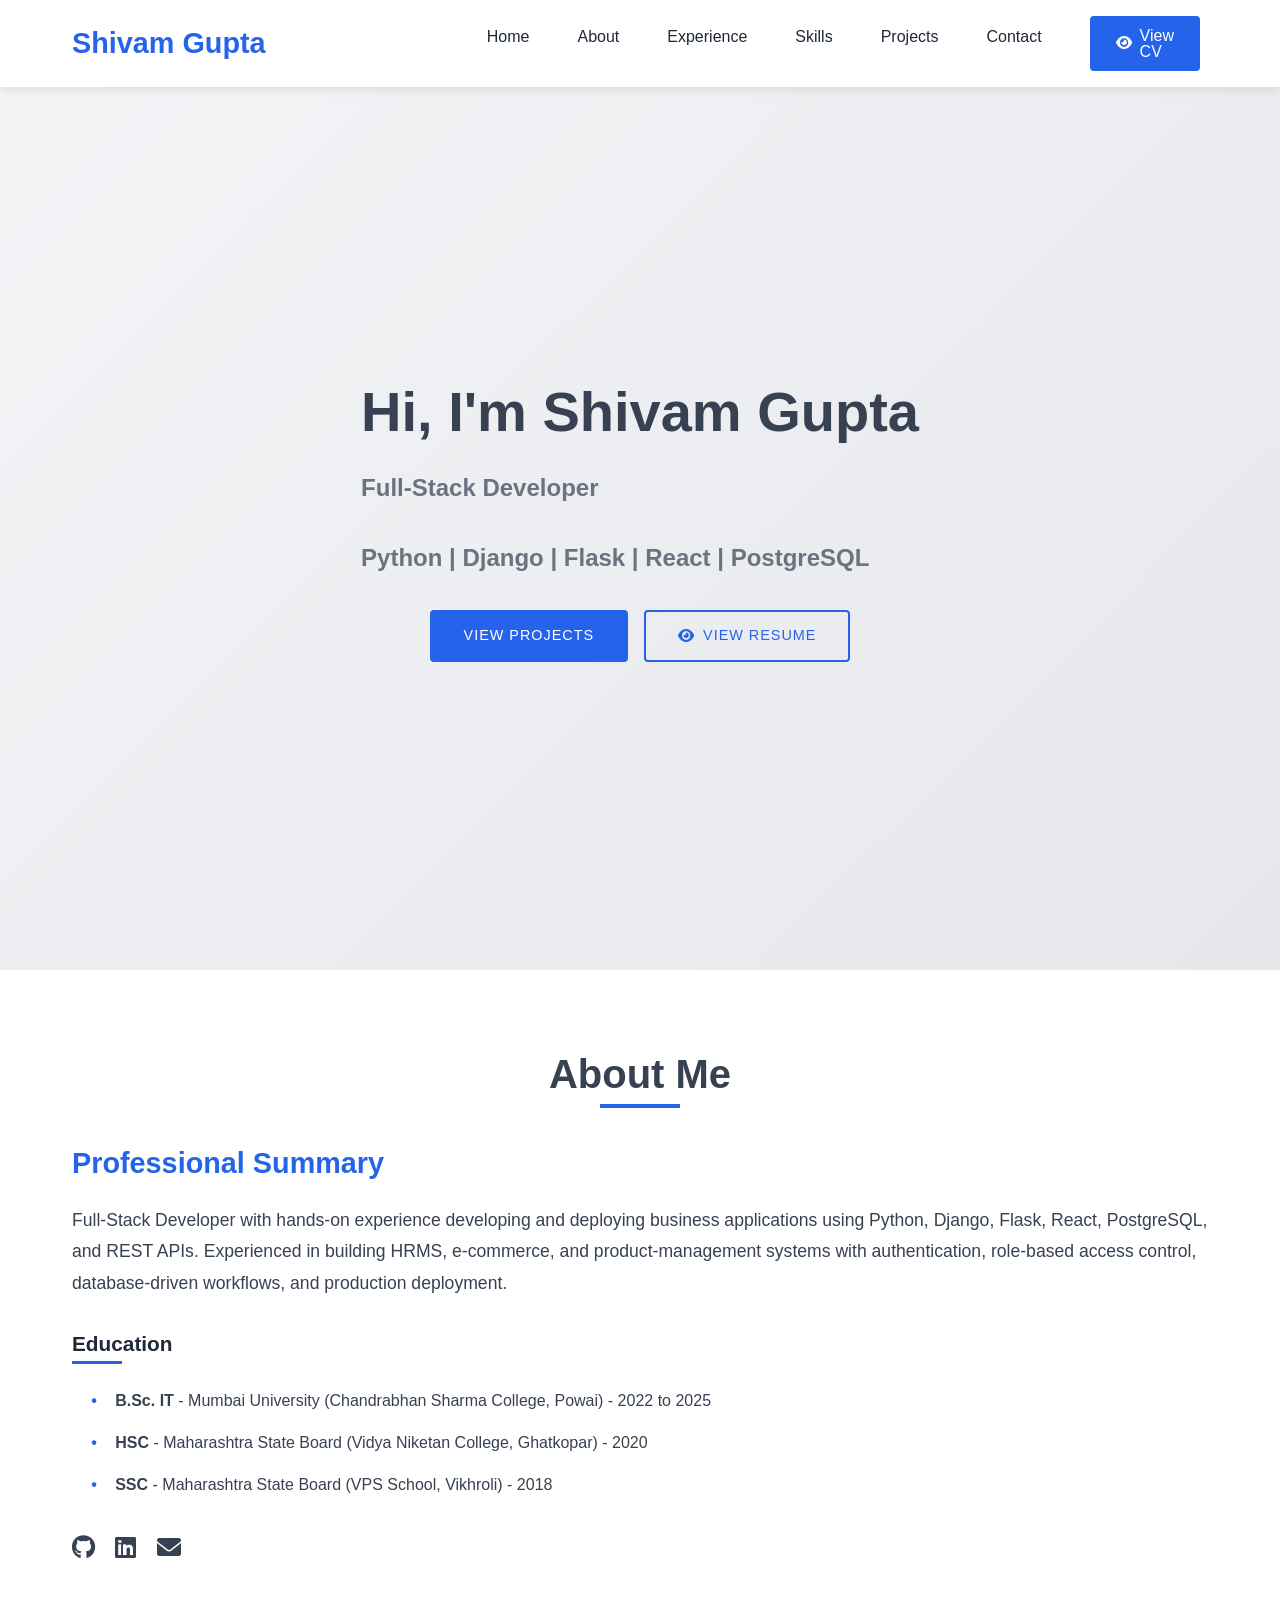
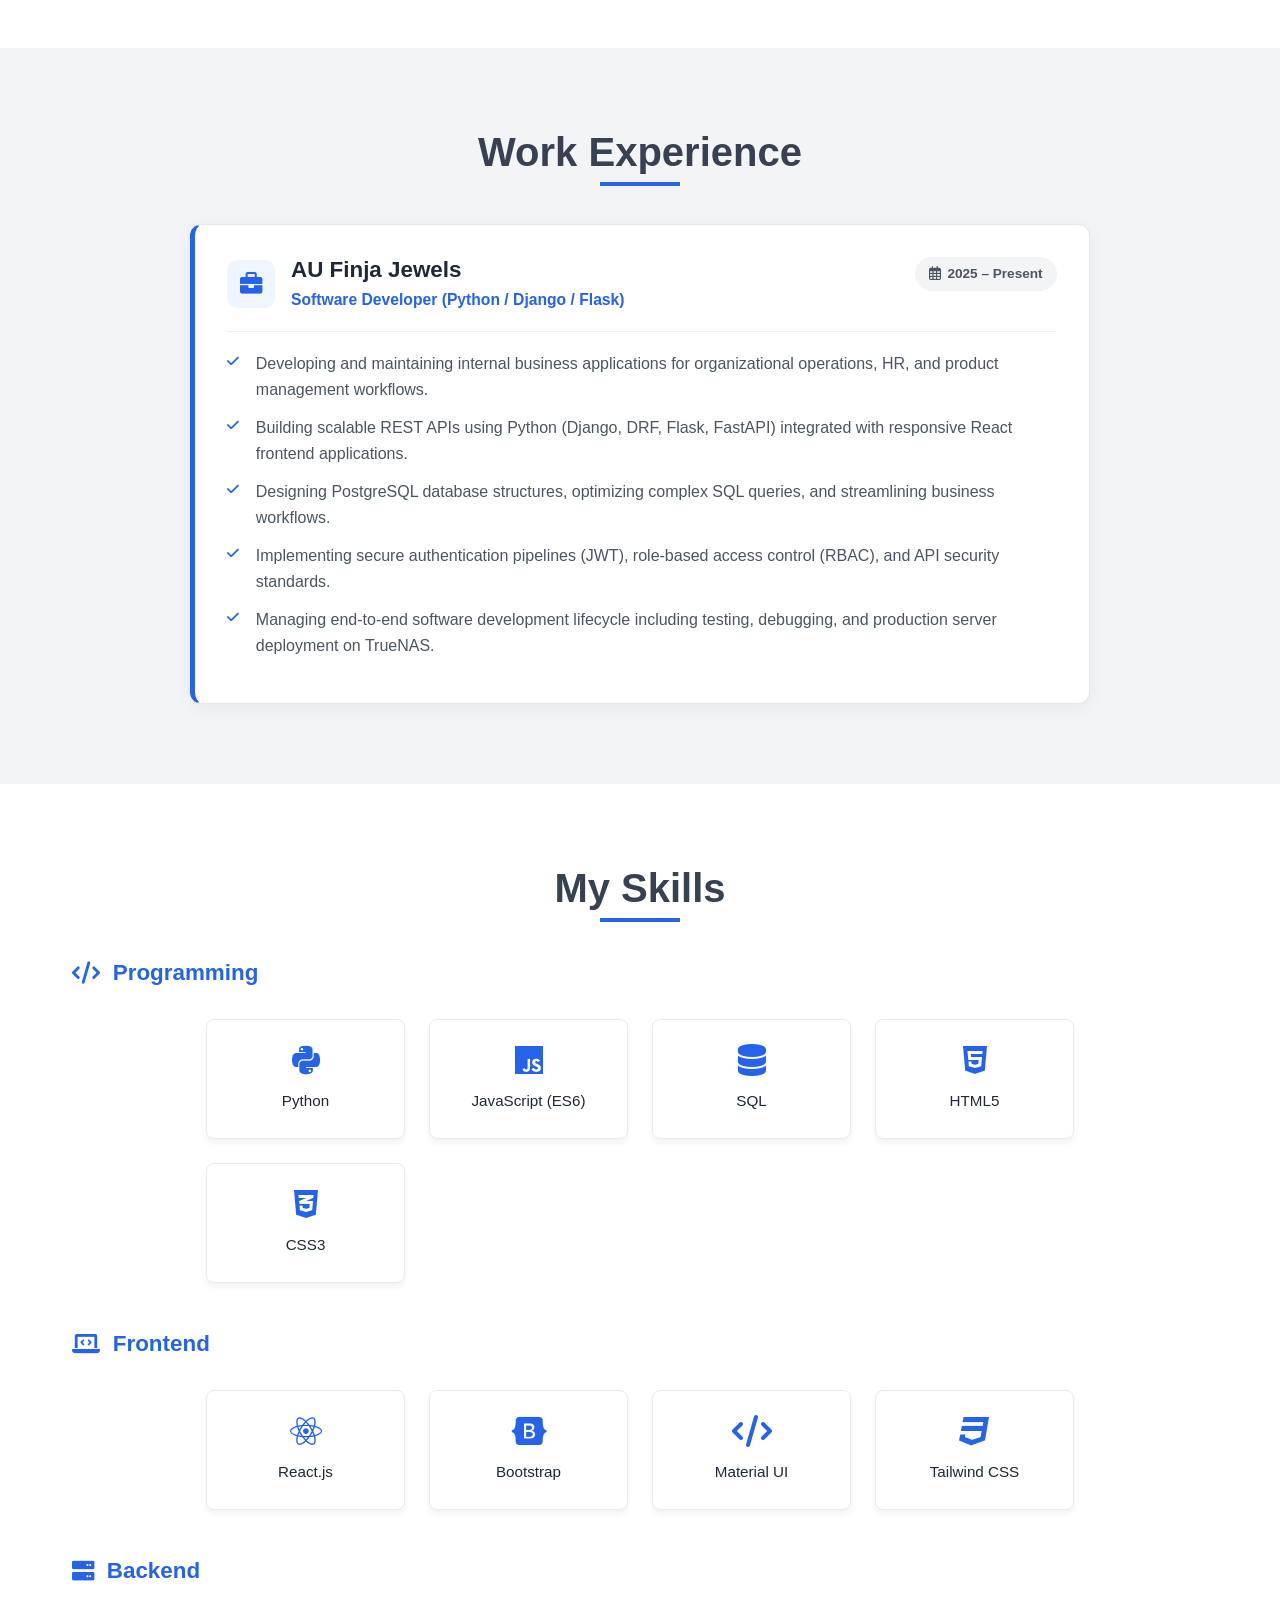
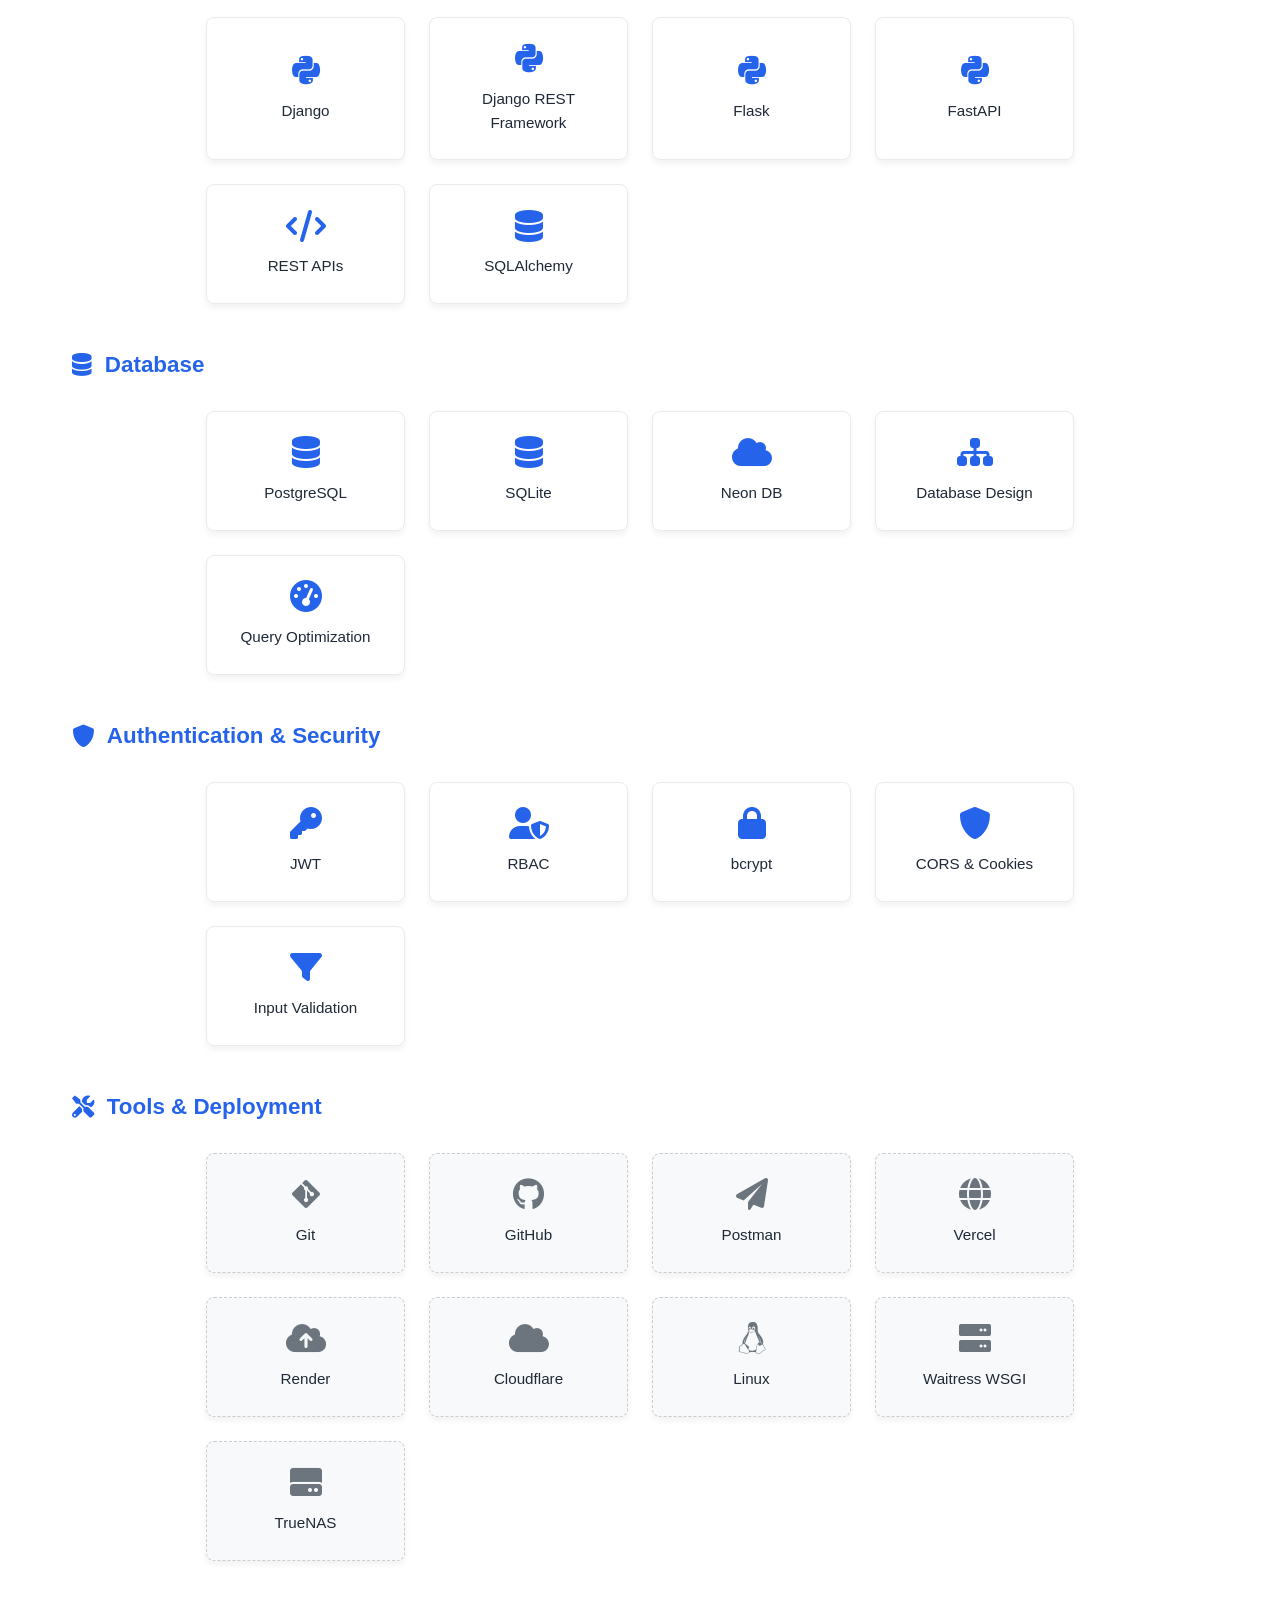
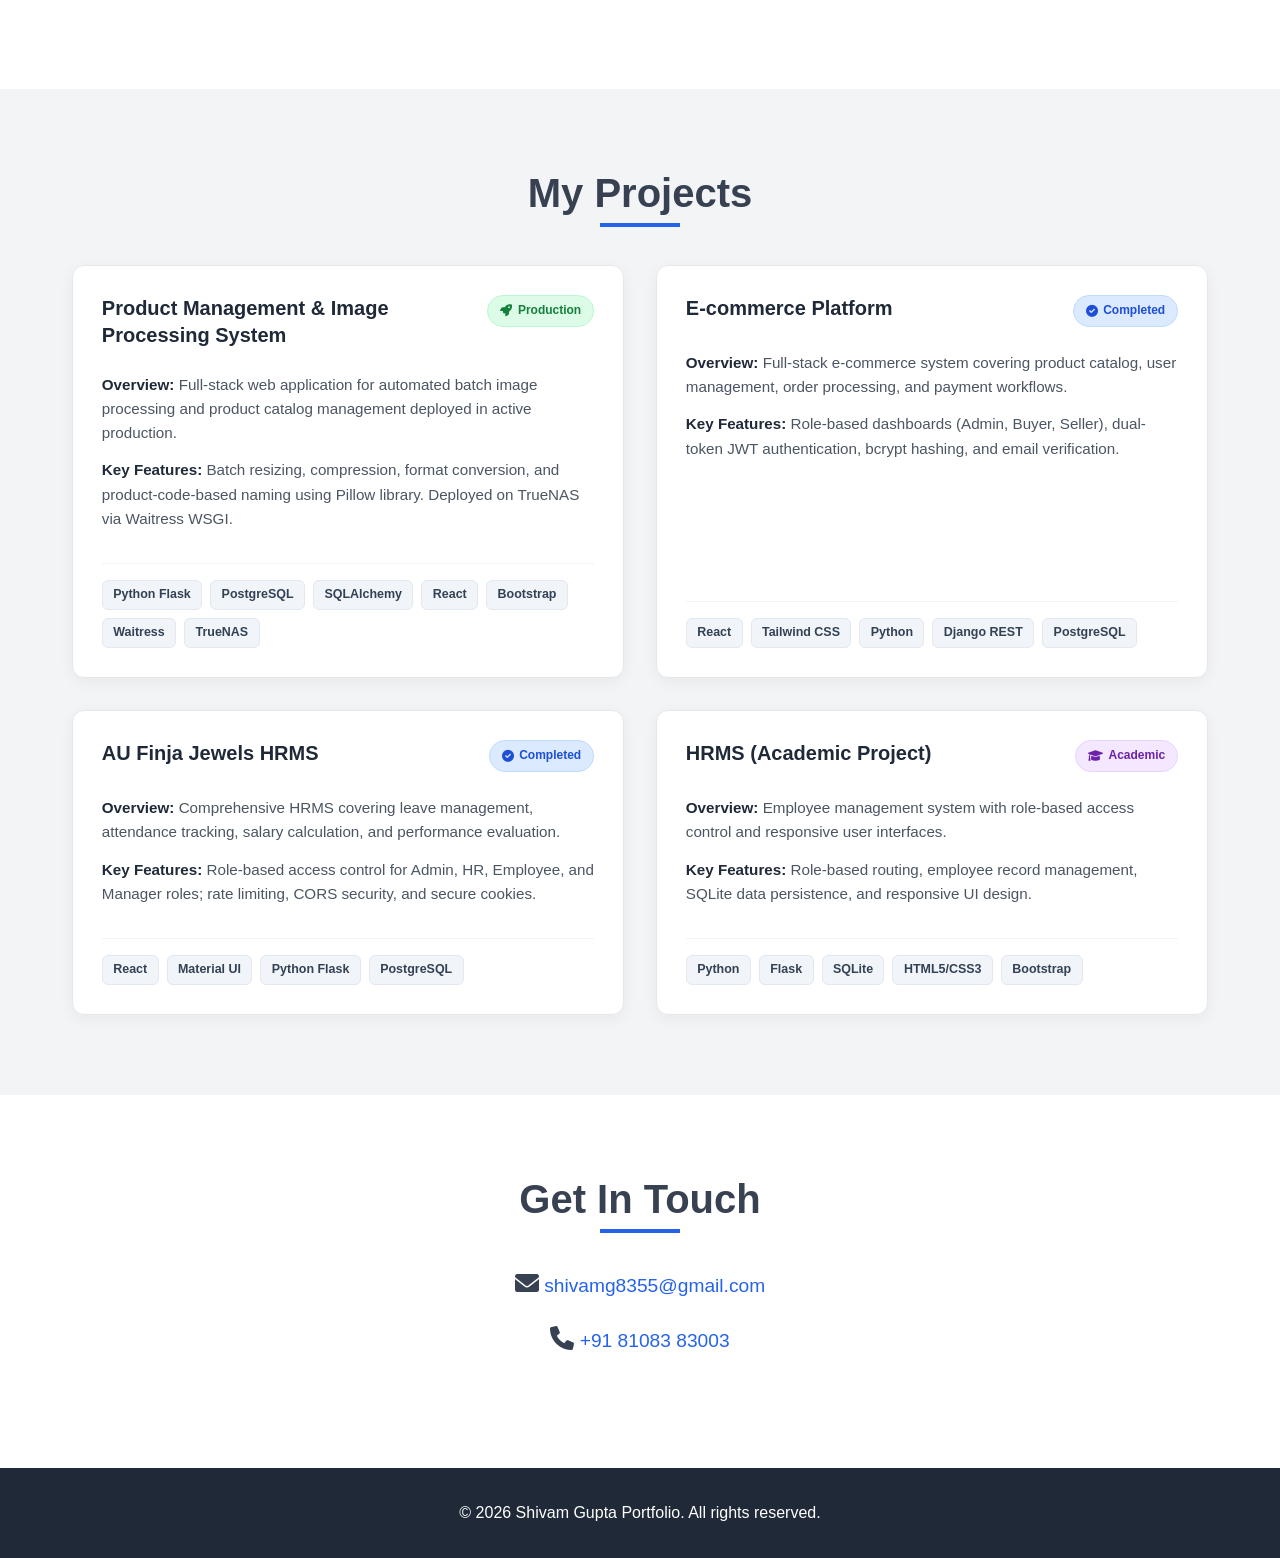
==== commit 83f169a7: "ddddd" ====
--- a/index.html
+++ b/index.html
@@ -35,11 +35,11 @@
             <div class="hero-content">
                 <h1><strong>Hi, I'm Shivam Gupta</strong></h1>
                 <p><strong>Full-Stack Developer</strong></p>
-                <p><strong>Python (Django, FastAPI & Flask) | PostgreSQL | REST APIs | React</strong></p>
+                <p><strong>Python | Django | Flask | React | PostgreSQL</strong></p>
                 <div class="hero-buttons">
                     <a href="#projects" class="btn">View Projects</a>
-                    <a href="resume.pdf" class="btn btn-outline" download="Shivam_Resume">
-                        <i class="fas fa-download"></i> Download Resume
+                    <a href="resume.html" class="btn btn-outline">
+                        <i class="fas fa-eye"></i> View Resume
                     </a>
                 </div>
             </div>
@@ -52,26 +52,18 @@
             <div class="about-content">
                 <div class="about-text">
                     <h3>Professional Summary</h3>
-                    <p>Full-Stack Developer with hands-on experience building secure and scalable web applications using
-                        React, Python Flask, Django, PostgreSQL, and REST APIs. Developed enterprise-level systems
-                        including HRMS and product management platforms with JWT authentication, role-based access
-                        control, and image processing workflows. Skilled in backend development, frontend integration,
-                        database design, security implementation, and deployment.</p>
+                    <p>Full-Stack Developer with hands-on experience developing and deploying business applications using Python, Django, Flask, React, PostgreSQL, and REST APIs. Experienced in building HRMS, e-commerce, and product-management systems with authentication, role-based access control, database-driven workflows, and production deployment.</p>
 
                     <h4>Education</h4>
                     <ul class="education-list">
-                        <li><strong>B.Sc. IT</strong> - Mumbai University (Chandrabhan Sharma College, Powai) - 2022 to
-                            2025</li>
-                        <li><strong>HSC</strong> - Maharashtra State Board (Vidya Niketan College, Ghatkopar) - 2020
-                        </li>
+                        <li><strong>B.Sc. IT</strong> - Mumbai University (Chandrabhan Sharma College, Powai) - 2022 to 2025</li>
+                        <li><strong>HSC</strong> - Maharashtra State Board (Vidya Niketan College, Ghatkopar) - 2020</li>
                         <li><strong>SSC</strong> - Maharashtra State Board (VPS School, Vikhroli) - 2018</li>
                     </ul>
 
-
                     <div class="social-links">
                         <a href="https://github.com/shivamg108" title="GitHub"><i class="fab fa-github"></i></a>
-                        <a href="https://www.linkedin.com/in/shivam-gupta-35264a30b" title="LinkedIn"><i
-                                class="fab fa-linkedin"></i></a>
+                        <a href="https://www.linkedin.com/in/shivam-gupta-35264a30b" title="LinkedIn"><i class="fab fa-linkedin"></i></a>
                         <a class="email-link" href="mailto:shivamg8355@gmail.com" title="Email me">
                             <i class="fas fa-envelope"></i>
                         </a>
@@ -84,19 +76,24 @@
     <section id="experience" class="section bg-light">
         <div class="container">
             <h2>Work Experience</h2>
-            <div class="projects-grid">
-                <div class="project-card">
-                    <h3>AU Finja Jewels</h3>
-                    <p><strong>Role:</strong> Software Developer (Python / Django / Flask)</p>
-                    <p><strong>Duration:</strong> 2025 - Present</p>
-                    <ul style="padding-left: 1.2rem; margin-top: 0.5rem; text-align: left;">
-                        <li>Developing and maintaining internal business applications for operations and management.
-                        </li>
-                        <li>Building scalable REST APIs using Python Django/DRF/Flask/FastAPI and integrating them with
-                            frontend systems.</li>
-                        <li>Designing PostgreSQL database structures and optimizing business workflows.</li>
-                        <li>Implementing JWT authentication, RBAC authorization, and API security.</li>
-                        <li>Handling development, testing, debugging, and deployment processes.</li>
+            <div class="experience-container">
+                <div class="experience-card">
+                    <div class="experience-header">
+                        <div class="company-info">
+                            <div class="company-icon"><i class="fas fa-briefcase"></i></div>
+                            <div>
+                                <h3>AU Finja Jewels</h3>
+                                <p class="role-title">Software Developer (Python / Django / Flask)</p>
+                            </div>
+                        </div>
+                        <span class="experience-date"><i class="far fa-calendar-alt"></i> 2025 – Present</span>
+                    </div>
+                    <ul class="experience-bullets">
+                        <li><i class="fas fa-check"></i> Developing and maintaining internal business applications for organizational operations, HR, and product management workflows.</li>
+                        <li><i class="fas fa-check"></i> Building scalable REST APIs using Python (Django, DRF, Flask, FastAPI) integrated with responsive React frontend applications.</li>
+                        <li><i class="fas fa-check"></i> Designing PostgreSQL database structures, optimizing complex SQL queries, and streamlining business workflows.</li>
+                        <li><i class="fas fa-check"></i> Implementing secure authentication pipelines (JWT), role-based access control (RBAC), and API security standards.</li>
+                        <li><i class="fas fa-check"></i> Managing end-to-end software development lifecycle including testing, debugging, and production server deployment on TrueNAS.</li>
                     </ul>
                 </div>
             </div>
@@ -108,188 +105,169 @@
             <h2>My Skills</h2>
             <div class="skills-container">
                 <div class="skill-category">
-                    <h3><i class="fas fa-code"></i> Programming Languages</h3>
-                    <div class="skills-grid">
-                        <div class="skill-item">
-                            <i class="fab fa-python"></i>
-                            <span>Python</span>
-                        </div>
-                        <div class="skill-item">
-                            <i class="fab fa-python"></i>
-                            <span>Django / DRF</span>
-                        </div>
-                        <div class="skill-item">
-                            <i class="fab fa-python"></i>
-                            <span>Flask / FastAPI</span>
-                        </div>
-                    </div>
-                </div>
-
-                <div class="skill-category">
-                    <h3><i class="fas fa-laptop-code"></i> Web Development</h3>
-                    <div class="skills-grid">
-                        <div class="skill-item">
-                            <i class="fab fa-react"></i>
-                            <span>React</span>
-                        </div>
-                        <div class="skill-item">
-                            <i class="fab fa-js"></i>
-                            <span>JavaScript</span>
-                        </div>
-                        <div class="skill-item">
-                            <i class="fab fa-js"></i>
-                            <span>JS(ES6+)</span>
-                        </div>
-                        <div class="skill-item">
-                            <i class="fas fa-code"></i>
-                            <span>JSON</span>
-                        </div>
-                        <div class="skill-item">
-                            <i class="fas fa-shield-alt"></i>
-                            <span>JWT Auth</span>
-                        </div>
-                        <div class="skill-item">
-                            <i class="fas fa-lock"></i>
-                            <span>bcrypt</span>
-                        </div>
-                        <div class="skill-item">
-                            <i class="fas fa-code"></i>
-                            <span>REST APIs</span>
-                        </div>
-                        <div class="skill-item">
-                            <i class="fas fa-code"></i>
-                            <span>Axios</span>
-                        </div>
-                        <div class="skill-item">
-                            <i class="fas fa-code"></i>
-                            <span>Material UI</span>
-                        </div>
-                        <div class="skill-item">
-                            <i class="fas fa-code"></i>
-                            <span>Vite</span>
-                        </div>
-                        <div class="skill-item">
-                            <i class="fab fa-html5"></i>
-                            <span>HTML5</span>
-                        </div>
-                        <div class="skill-item">
-                            <i class="fab fa-css3-alt"></i>
-                            <span>CSS3</span>
-                        </div>
-                        <div class="skill-item">
-                            <i class="fab fa-bootstrap"></i>
-                            <span>Bootstrap</span>
-                        </div>
-                        <div class="skill-item">
-                            <i class="fab fa-css3"></i>
-                            <span>TailwindCSS</span>
-                        </div>
-                    </div>
-                </div>
-
-
-                <div class="skill-category">
-                    <h3><i class="fas fa-laptop-code"></i> DataBased</h3>
-                    <div class="skills-grid">
-                        <div class="skill-item">
-                            <i class="fas fa-database"></i>
-                            <span>PostgreSQL</span>
-                        </div>
-                        <div class="skill-item">
-                            <i class="fas fa-database"></i>
-                            <span>SQLite</span>
-                        </div>
-                        <div class="skill-item">
-                            <i class="fas fa-database"></i>
-                            <span>SQLAlchemy</span>
-                        </div>
-                    </div>
-                </div>
-
-                <div class="skill-category">
-                    <h3><i class="fas fa-tools"></i> Tools & Technologies</h3>
-                    <div class="skills-grid">
-                        <div class="skill-item">
-                            <i class="fas fa-paper-plane"></i>
-                            <span>Postman</span>
-                        </div>
-                        <div class="skill-item">
-                            <i class="fab fa-git-alt"></i>
-                            <span>Git</span>
-                        </div>
-                        <div class="skill-item">
-                            <i class="fab fa-github"></i>
-                            <span>GitHub</span>
-                        </div>
-                    </div>
-                </div>
-
-                <div class="skill-category">
-                    <h3><i class="fas fa-rocket"></i> Focused on gaining practical more knowledge on</h3>
-                    <div class="skills-grid">
-                        <div class="skill-item">
-                            <i class="fas fa-server"></i>
-                            <span>TrueNAS</span>
-                        </div>
-                        <div class="skill-item">
-                            <i class="fas fa-server"></i>
-                            <span>Waitress</span>
-                        </div>
-                        <div class="skill-item">
-                            <i class="fas fa-image"></i>
-                            <span>Pillow</span>
-                        </div>
-                        <div class="skill-item">
-                            <i class="fas fa-file-excel"></i>
-                            <span>Pandas</span>
-                        </div>
-                        <div class="skill-item">
-                            <i class="fas fa-file-excel"></i>
-                            <span>XlsxWriter</span>
-                        </div>
-                    </div>
-                </div>
-            </div>
-        </div>
-    </section>
+                    <h3><i class="fas fa-code"></i> Programming</h3>
+                    <div class="skills-grid">
+                        <div class="skill-item"><i class="fab fa-python"></i><span>Python</span></div>
+                        <div class="skill-item"><i class="fab fa-js"></i><span>JavaScript (ES6)</span></div>
+                        <div class="skill-item"><i class="fas fa-database"></i><span>SQL</span></div>
+                        <div class="skill-item"><i class="fab fa-html5"></i><span>HTML5</span></div>
+                        <div class="skill-item"><i class="fab fa-css3-alt"></i><span>CSS3</span></div>
+                    </div>
+                </div>
+
+                <div class="skill-category">
+                    <h3><i class="fas fa-laptop-code"></i> Frontend</h3>
+                    <div class="skills-grid">
+                        <div class="skill-item"><i class="fab fa-react"></i><span>React.js</span></div>
+                        <div class="skill-item"><i class="fab fa-bootstrap"></i><span>Bootstrap</span></div>
+                        <div class="skill-item"><i class="fas fa-code"></i><span>Material UI</span></div>
+                        <div class="skill-item"><i class="fab fa-css3"></i><span>Tailwind CSS</span></div>
+                    </div>
+                </div>
+
+                <div class="skill-category">
+                    <h3><i class="fas fa-server"></i> Backend</h3>
+                    <div class="skills-grid">
+                        <div class="skill-item"><i class="fab fa-python"></i><span>Django</span></div>
+                        <div class="skill-item"><i class="fab fa-python"></i><span>Django REST Framework</span></div>
+                        <div class="skill-item"><i class="fab fa-python"></i><span>Flask</span></div>
+                        <div class="skill-item"><i class="fab fa-python"></i><span>FastAPI</span></div>
+                        <div class="skill-item"><i class="fas fa-code"></i><span>REST APIs</span></div>
+                        <div class="skill-item"><i class="fas fa-database"></i><span>SQLAlchemy</span></div>
+                    </div>
+                </div>
+
+                <div class="skill-category">
+                    <h3><i class="fas fa-database"></i> Database</h3>
+                    <div class="skills-grid">
+                        <div class="skill-item"><i class="fas fa-database"></i><span>PostgreSQL</span></div>
+                        <div class="skill-item"><i class="fas fa-database"></i><span>SQLite</span></div>
+                        <div class="skill-item"><i class="fas fa-cloud"></i><span>Neon DB</span></div>
+                        <div class="skill-item"><i class="fas fa-sitemap"></i><span>Database Design</span></div>
+                        <div class="skill-item"><i class="fas fa-tachometer-alt"></i><span>Query Optimization</span></div>
+                    </div>
+                </div>
+
+                <div class="skill-category">
+                    <h3><i class="fas fa-shield-alt"></i> Authentication & Security</h3>
+                    <div class="skills-grid">
+                        <div class="skill-item"><i class="fas fa-key"></i><span>JWT</span></div>
+                        <div class="skill-item"><i class="fas fa-user-shield"></i><span>RBAC</span></div>
+                        <div class="skill-item"><i class="fas fa-lock"></i><span>bcrypt</span></div>
+                        <div class="skill-item"><i class="fas fa-shield-alt"></i><span>CORS & Cookies</span></div>
+                        <div class="skill-item"><i class="fas fa-filter"></i><span>Input Validation</span></div>
+                    </div>
+                </div>
+
+                <div class="skill-category">
+                    <h3><i class="fas fa-tools"></i> Tools & Deployment</h3>
+                    <div class="skills-grid">
+                        <div class="skill-item"><i class="fab fa-git-alt"></i><span>Git</span></div>
+                        <div class="skill-item"><i class="fab fa-github"></i><span>GitHub</span></div>
+                        <div class="skill-item"><i class="fas fa-paper-plane"></i><span>Postman</span></div>
+                        <div class="skill-item"><i class="fas fa-globe"></i><span>Vercel</span></div>
+                        <div class="skill-item"><i class="fas fa-cloud-upload-alt"></i><span>Render</span></div>
+                        <div class="skill-item"><i class="fas fa-cloud"></i><span>Cloudflare</span></div>
+                        <div class="skill-item"><i class="fab fa-linux"></i><span>Linux</span></div>
+                        <div class="skill-item"><i class="fas fa-server"></i><span>Waitress WSGI</span></div>
+                        <div class="skill-item"><i class="fas fa-hdd"></i><span>TrueNAS</span></div>
+                    </div>
+                </div>
+            </div>
+        </div>
+    </section>
+
     <section id="projects" class="section bg-light">
         <div class="container">
             <h2>My Projects</h2>
             <div class="projects-grid">
                 <div class="project-card">
-                    <h3>E-commerce System (Work In Progress)</h3>
-                    <p><strong>Overview:</strong> Developing a comprehensive E-commerce system to streamline business
-                        processes including product, user, order, and payment management.</p>
-                    <p><strong>Features:</strong> Role-based dashboard (Admin, Buyer, Seller), upcoming Mobile Number
-                        Verification, and AI-driven product recommendations.</p>
-                    <p><strong>Security:</strong> JWT dual-token authentication, bcrypt, RBAC, Email Verification, CORS
-                        protection.</p>
-                    <p><strong>Tech Stack:</strong> React, TailwindCSS, Python, Django Rest Framework, PostgreSQL</p>
-                </div>
+                    <div class="project-header">
+                        <div class="project-title-area">
+                            <h3>Product Management & Image Processing System</h3>
+                            <span class="badge badge-production"><i class="fas fa-rocket"></i> Production</span>
+                        </div>
+                    </div>
+                    <div class="project-body">
+                        <p class="project-desc"><strong>Overview:</strong> Full-stack web application for automated batch image processing and product catalog management deployed in active production.</p>
+                        <p class="project-desc"><strong>Key Features:</strong> Batch resizing, compression, format conversion, and product-code-based naming using Pillow library. Deployed on TrueNAS via Waitress WSGI.</p>
+                    </div>
+                    <div class="project-footer">
+                        <div class="tech-tags">
+                            <span class="tag">Python Flask</span>
+                            <span class="tag">PostgreSQL</span>
+                            <span class="tag">SQLAlchemy</span>
+                            <span class="tag">React</span>
+                            <span class="tag">Bootstrap</span>
+                            <span class="tag">Waitress</span>
+                            <span class="tag">TrueNAS</span>
+                        </div>
+                    </div>
+                </div>
+
                 <div class="project-card">
-                    <h3>AU Finja Jewels HRMS (Work In Progress)</h3>
-                    <p><strong>Overview:</strong> Developing a comprehensive Human Resource Management System to
-                        streamline organizational HR processes including Leave, Attendance, Salary, and Performance
-                        Management.</p>
-                    <p><strong>Features:</strong> Role-based dashboard with dynamic role assignment based on user
-                        permissions.</p>
-                    <p><strong>Security:</strong> JWT dual-token authentication, bcrypt, RBAC, rate limiting, secure
-                        cookie handling.</p>
-                    <p><strong>Tech Stack:</strong> React, Material UI, Python Flask, PostgreSQL</p>
-                </div>
+                    <div class="project-header">
+                        <div class="project-title-area">
+                            <h3>E-commerce Platform</h3>
+                            <span class="badge badge-completed"><i class="fas fa-check-circle"></i> Completed</span>
+                        </div>
+                    </div>
+                    <div class="project-body">
+                        <p class="project-desc"><strong>Overview:</strong> Full-stack e-commerce system covering product catalog, user management, order processing, and payment workflows.</p>
+                        <p class="project-desc"><strong>Key Features:</strong> Role-based dashboards (Admin, Buyer, Seller), dual-token JWT authentication, bcrypt hashing, and email verification.</p>
+                    </div>
+                    <div class="project-footer">
+                        <div class="tech-tags">
+                            <span class="tag">React</span>
+                            <span class="tag">Tailwind CSS</span>
+                            <span class="tag">Python</span>
+                            <span class="tag">Django REST</span>
+                            <span class="tag">PostgreSQL</span>
+                        </div>
+                    </div>
+                </div>
+
                 <div class="project-card">
-                    <h3>AU Finja Jewels - Product & Image Management System (2025 - Completed)</h3>
-                    <p><strong>Overview:</strong> Full-stack web application for automated batch processing and
-                        management of product images and inventory.</p>
-                    <p><strong>Features:</strong> Automated image processing workflows with customizable naming using
-                        Pillow. Deployed on TrueNAS using Waitress WSGI.</p>
-                    <p><strong>Tech Stack:</strong> React, Bootstrap, Python Flask, PostgreSQL, SQLAlchemy ORM, JWT</p>
-                </div>
+                    <div class="project-header">
+                        <div class="project-title-area">
+                            <h3>AU Finja Jewels HRMS</h3>
+                            <span class="badge badge-completed"><i class="fas fa-check-circle"></i> Completed</span>
+                        </div>
+                    </div>
+                    <div class="project-body">
+                        <p class="project-desc"><strong>Overview:</strong> Comprehensive HRMS covering leave management, attendance tracking, salary calculation, and performance evaluation.</p>
+                        <p class="project-desc"><strong>Key Features:</strong> Role-based access control for Admin, HR, Employee, and Manager roles; rate limiting, CORS security, and secure cookies.</p>
+                    </div>
+                    <div class="project-footer">
+                        <div class="tech-tags">
+                            <span class="tag">React</span>
+                            <span class="tag">Material UI</span>
+                            <span class="tag">Python Flask</span>
+                            <span class="tag">PostgreSQL</span>
+                        </div>
+                    </div>
+                </div>
+
                 <div class="project-card">
-                    <h3>HRMS (Academic Project)</h3>
-                    <p><strong>Overview:</strong> Implemented employee management features with role-based access
-                        control and responsive user interfaces.</p>
-                    <p><strong>Tech Stack:</strong> Python, Flask, SQLite, HTML, CSS, JavaScript, Bootstrap</p>
+                    <div class="project-header">
+                        <div class="project-title-area">
+                            <h3>HRMS (Academic Project)</h3>
+                            <span class="badge badge-academic"><i class="fas fa-graduation-cap"></i> Academic</span>
+                        </div>
+                    </div>
+                    <div class="project-body">
+                        <p class="project-desc"><strong>Overview:</strong> Employee management system with role-based access control and responsive user interfaces.</p>
+                        <p class="project-desc"><strong>Key Features:</strong> Role-based routing, employee record management, SQLite data persistence, and responsive UI design.</p>
+                    </div>
+                    <div class="project-footer">
+                        <div class="tech-tags">
+                            <span class="tag">Python</span>
+                            <span class="tag">Flask</span>
+                            <span class="tag">SQLite</span>
+                            <span class="tag">HTML5/CSS3</span>
+                            <span class="tag">Bootstrap</span>
+                        </div>
+                    </div>
                 </div>
             </div>
         </div>
--- a/style.css
+++ b/style.css
@@ -639,23 +639,224 @@
     }
 }
 
+/* Work Experience Section Styling */
+.experience-container {
+    max-width: 900px;
+    margin: 2rem auto 0;
+}
+
+.experience-card {
+    background: white;
+    border-radius: 12px;
+    padding: 2rem;
+    box-shadow: 0 4px 20px rgba(0, 0, 0, 0.05);
+    border: 1px solid #e5e7eb;
+    border-left: 5px solid var(--primary-color);
+    transition: all 0.3s ease;
+}
+
+.experience-card:hover {
+    box-shadow: 0 8px 30px rgba(0, 0, 0, 0.09);
+    transform: translateY(-3px);
+}
+
+.experience-header {
+    display: flex;
+    justify-content: space-between;
+    align-items: flex-start;
+    flex-wrap: wrap;
+    gap: 1rem;
+    padding-bottom: 1.2rem;
+    border-bottom: 1px solid #f0f0f0;
+    margin-bottom: 1.2rem;
+}
+
+.company-info {
+    display: flex;
+    align-items: center;
+    gap: 1rem;
+}
+
+.company-icon {
+    width: 48px;
+    height: 48px;
+    border-radius: 10px;
+    background: #eff6ff;
+    color: var(--primary-color);
+    display: flex;
+    align-items: center;
+    justify-content: center;
+    font-size: 1.4rem;
+}
+
+.company-info h3 {
+    margin: 0;
+    font-size: 1.4rem;
+    color: var(--dark-color);
+}
+
+.role-title {
+    color: var(--primary-color);
+    font-weight: 600;
+    margin: 0.2rem 0 0;
+    font-size: 0.98rem;
+}
+
+.experience-date {
+    background: #f3f4f6;
+    color: #4b5563;
+    padding: 0.4rem 0.9rem;
+    border-radius: 20px;
+    font-size: 0.85rem;
+    font-weight: 600;
+    display: inline-flex;
+    align-items: center;
+    gap: 0.4rem;
+}
+
+.experience-bullets {
+    list-style: none;
+    padding: 0;
+    margin: 0;
+}
+
+.experience-bullets li {
+    position: relative;
+    padding-left: 1.8rem;
+    margin-bottom: 0.8rem;
+    line-height: 1.6;
+    color: #4b5563;
+}
+
+.experience-bullets li i {
+    position: absolute;
+    left: 0;
+    top: 4px;
+    color: var(--primary-color);
+    font-size: 0.85rem;
+}
+
+/* Projects Section Styling */
 .projects-grid {
     display: grid;
-    grid-template-columns: repeat(auto-fit, minmax(300px, 1fr));
+    grid-template-columns: repeat(2, 1fr);
     gap: 2rem;
-    margin-top: 3rem;
+    margin-top: 2.5rem;
+}
+
+@media (max-width: 992px) {
+    .projects-grid {
+        grid-template-columns: 1fr;
+    }
 }
 
 .project-card {
     background: white;
-    border-radius: 8px;
-    overflow: hidden;
-    box-shadow: 0 4px 6px rgba(0, 0, 0, 0.1);
-    transition: transform 0.3s ease;
+    border-radius: 12px;
+    border: 1px solid #e5e7eb;
+    box-shadow: 0 4px 15px rgba(0, 0, 0, 0.05);
+    padding: 1.8rem;
+    display: flex;
+    flex-direction: column;
+    justify-content: space-between;
+    transition: all 0.3s ease;
 }
 
 .project-card:hover {
     transform: translateY(-5px);
+    box-shadow: 0 12px 25px rgba(0, 0, 0, 0.1);
+    border-color: #cbd5e1;
+}
+
+.project-header {
+    margin-bottom: 1rem;
+}
+
+.project-title-area {
+    display: flex;
+    justify-content: space-between;
+    align-items: flex-start;
+    gap: 1rem;
+    margin-bottom: 0.5rem;
+}
+
+.project-title-area h3 {
+    font-size: 1.25rem;
+    color: var(--dark-color);
+    margin: 0;
+    line-height: 1.35;
+}
+
+.badge {
+    padding: 0.35rem 0.75rem;
+    border-radius: 20px;
+    font-size: 0.75rem;
+    font-weight: 600;
+    white-space: nowrap;
+    display: inline-flex;
+    align-items: center;
+    gap: 0.35rem;
+}
+
+.badge-production {
+    background: #dcfce7;
+    color: #15803d;
+    border: 1px solid #bbf7d0;
+}
+
+.badge-completed {
+    background: #dbeafe;
+    color: #1d4ed8;
+    border: 1px solid #bfdbfe;
+}
+
+.badge-academic {
+    background: #f3e8ff;
+    color: #6b21a8;
+    border: 1px solid #e9d5ff;
+}
+
+.project-body {
+    flex-grow: 1;
+    margin-bottom: 1.2rem;
+}
+
+.project-desc {
+    font-size: 0.95rem;
+    color: #4b5563;
+    line-height: 1.6;
+    margin-bottom: 0.8rem;
+}
+
+.project-desc strong {
+    color: var(--dark-color);
+}
+
+.project-footer {
+    padding-top: 1rem;
+    border-top: 1px solid #f3f4f6;
+}
+
+.tech-tags {
+    display: flex;
+    flex-wrap: wrap;
+    gap: 0.5rem;
+}
+
+.tag {
+    background: #f1f5f9;
+    color: #334155;
+    font-size: 0.78rem;
+    font-weight: 600;
+    padding: 0.25rem 0.65rem;
+    border-radius: 6px;
+    border: 1px solid #e2e8f0;
+    transition: all 0.2s ease;
+}
+
+.tag:hover {
+    background: #e2e8f0;
+    color: var(--primary-color);
 }
 
 .project-img {
